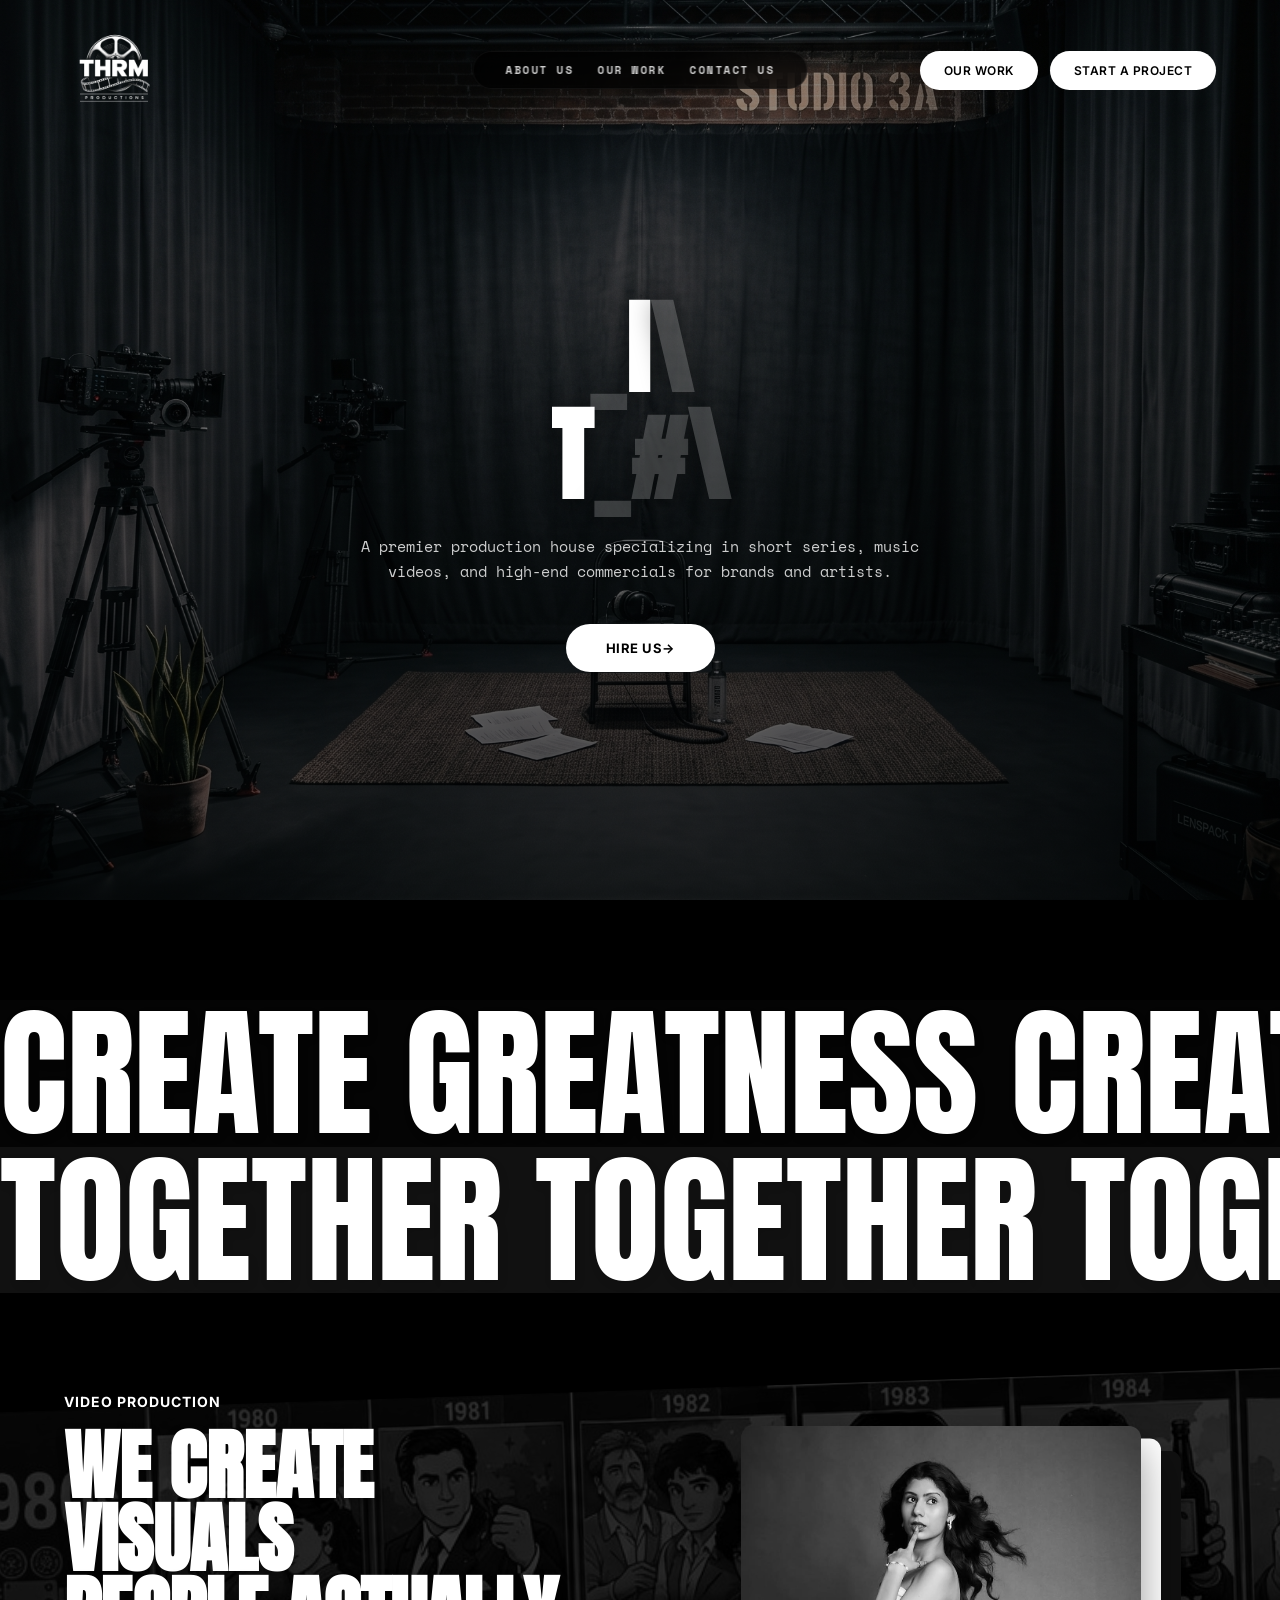
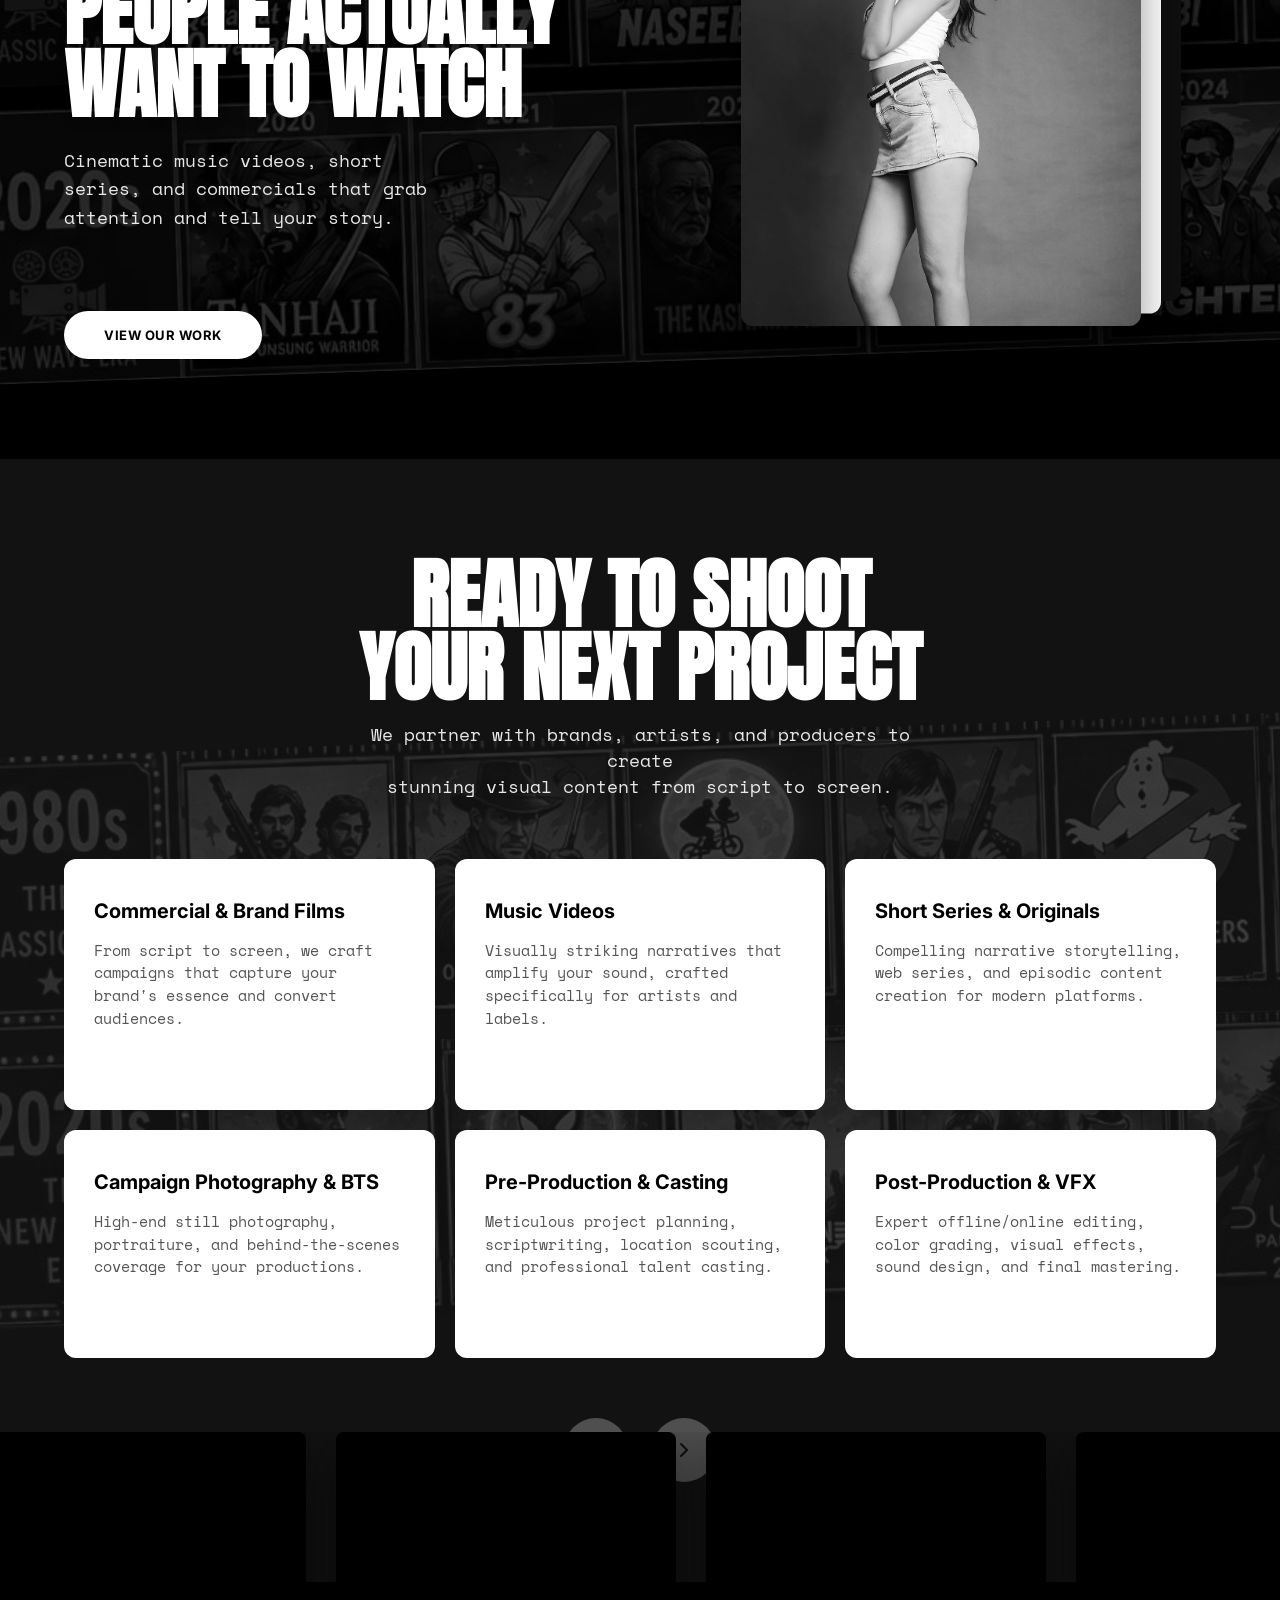
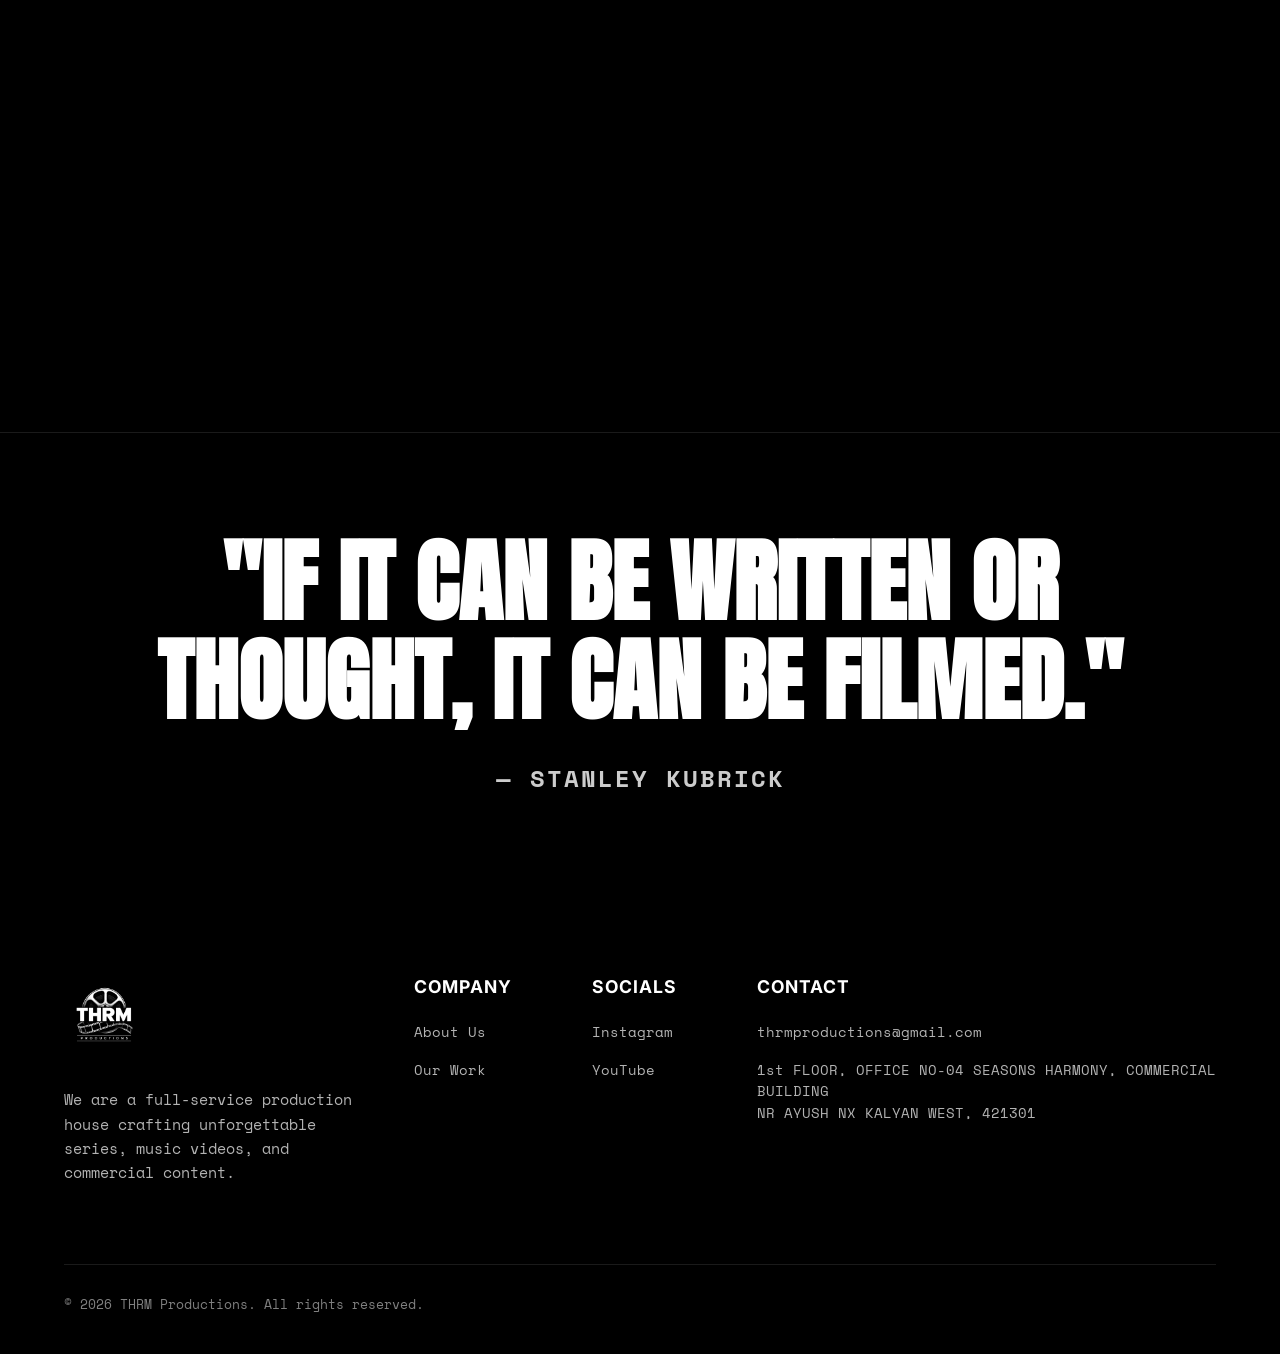
==== index.html @ 2febe026 "added video instead of image" ====
<!DOCTYPE html>
<html lang="en">

<head>
    <meta charset="UTF-8">
    <meta name="viewport" content="width=device-width, initial-scale=1.0">
    <meta name="description" content="THRM Productions is a premier video production house specializing in cinematic music videos, short series, and high-end commercials for brands and artists.">
    <meta name="keywords" content="video production, cinematic music videos, short series, commercials, THRM Productions, brand films, visual content">
    <meta name="author" content="THRM Productions">
    
    <!-- Open Graph / Facebook -->
    <meta property="og:type" content="website">
    <meta property="og:title" content="THRM Productions - Cinematic Video Production">
    <meta property="og:description" content="A premier production house specializing in short series, music videos, and high-end commercials for brands and artists.">
    <meta property="og:image" content="./assets/logo.mp4">

    <!-- Twitter -->
    <meta property="twitter:card" content="summary_large_image">
    <meta property="twitter:title" content="THRM Productions - Cinematic Video Production">
    <meta property="twitter:description" content="A premier production house specializing in short series, music videos, and high-end commercials for brands and artists.">
    <meta property="twitter:image" content="./assets/logo.mp4">

    <title>THRM Productions - Cinematic Video Production</title>
    <!-- Google Fonts -->
    <link rel="preconnect" href="https://fonts.googleapis.com">
    <link rel="preconnect" href="https://fonts.gstatic.com" crossorigin>
    <link
        href="https://fonts.googleapis.com/css2?family=Anton&family=Space+Mono:ital,wght@0,400;0,700;1,400;1,700&family=Inter:wght@400;500;600;700;800&display=swap"
        rel="stylesheet">
    <link rel="stylesheet" href="style.css?v=1.1">
</head>

<body>
    <!-- Splash Screen -->
    <div id="splash-screen" class="splash-screen">
        <video src="./assets/logo.mp4" class="splash-logo-video" autoplay muted loop playsinline></video>
    </div>

    <div class="hero">
        <header class="navbar">
            <div class="logo-area">
                <a href="#" class="logo"><img src="./assets/prod_logo.png" alt=""></a>
            </div>

            <nav class="nav-links">
                <a href="index.html#about-us">ABOUT US</a>
                <a href="index.html#our-work">OUR WORK</a>
                <a href="contact.html" class="contact-btn">CONTACT US</a>
            </nav>

            <div class="auth-buttons">
                <a href="#our-work" class="btn btn-white">OUR WORK</a>
                <a href="contact.html" class="btn btn-yellow">START A PROJECT</a>
            </div>
        </header>

        <main class="hero-content">
            <h1 class="main-heading"><span class="scramble-text" data-text="WE BRING STORIES"></span><br><span class="scramble-text" data-text="TO LIFE"></span></h1>
            <p class="sub-heading">A premier production house specializing in short series, music videos, and high-end
                commercials for brands and artists.</p>
            <div class="hero-actions">
                <a href="contact.html" class="btn btn-yellow btn-large">HIRE US <span class="arrow">→</span></a>
            </div>
        </main>
    </div>

     <!-- Transition Banner Section -->
    <section class="banner-transition fade-up">
        <div class="banner-top">
            <div class="marquee-track left">
                <h2 class="banner-text">CREATE GREATNESS CREATE GREATNESS CREATE GREATNESS CREATE GREATNESS</h2>
            </div>
        </div>
        <div class="banner-bottom">
            <div class="marquee-track right">
                <h2 class="banner-text">TOGETHER TOGETHER TOGETHER TOGETHER TOGETHER TOGETHER</h2>
            </div>
        </div>
    </section>
    
     <!-- Product Advertising Section (About Us) -->
    <section class="product-advertising" id="about-us">
        <!-- Image Marquee Background -->
        <div class="image-marquee-bg">
            <div class="image-marquee-track left">
                <img src="./assets/1980.jpg" alt="1980">
                <img src="./assets/1990.jpg" alt="1990">
                <img src="./assets/2000.jpg" alt="2000">
                <img src="./assets/2010.jpg" alt="2010">
                <img src="./assets/2020.jpg" alt="2020">
                <img src="./assets/1980.jpg" alt="1980">
                <img src="./assets/1990.jpg" alt="1990">
                <img src="./assets/2000.jpg" alt="2000">
                <img src="./assets/2010.jpg" alt="2010">
                <img src="./assets/2020.jpg" alt="2020">
            </div>
            <div class="image-marquee-track right">
                <img src="./assets/2020.jpg" alt="2020">
                <img src="./assets/2010.jpg" alt="2010">
                <img src="./assets/2000.jpg" alt="2000">
                <img src="./assets/1990.jpg" alt="1990">
                <img src="./assets/1980.jpg" alt="1980">
                <img src="./assets/2020.jpg" alt="2020">
                <img src="./assets/2010.jpg" alt="2010">
                <img src="./assets/2000.jpg" alt="2000">
                <img src="./assets/1990.jpg" alt="1990">
                <img src="./assets/1980.jpg" alt="1980">
            </div>
        </div>

        <div class="ad-content fade-up">
            <p class="section-label">Video Production</p>
            <h2>WE CREATE VISUALS<br>PEOPLE ACTUALLY<br>WANT TO WATCH</h2>
            <p class="ad-desc">Cinematic music videos, short series, and commercials that grab attention and tell your
                story.</p>
            <a href="#our-work" class="btn btn-yellow btn-large">VIEW OUR WORK</a>
        </div>
        <div class="ad-visuals fade-up stagger-2">
            <div class="visual-stack">
                <div class="stack-item item-3"></div>
                <div class="stack-item item-2"></div>
                <div class="stack-item item-1">
                    <img src="./assets/model.png" alt="Ad Campaign">
                </div>
            </div>
        </div>
    </section>

    <!-- Services Grid Section -->
    <section class="services-section">
        <!-- Image Marquee Background -->
        <div class="image-marquee-bg">
            <div class="image-marquee-track left">
                <img src="./assets/holly%201.jpg" alt="Holly 1">
                <img src="./assets/holly%202.jpg" alt="Holly 2">
                <img src="./assets/holy%203.jpg" alt="Holly 3">
                <img src="./assets/holly%204.jpg" alt="Holly 4">
                <img src="./assets/holly%205.jpg" alt="Holly 5">
                <img src="./assets/holly%201.jpg" alt="Holly 1">
                <img src="./assets/holly%202.jpg" alt="Holly 2">
                <img src="./assets/holy%203.jpg" alt="Holly 3">
                <img src="./assets/holly%204.jpg" alt="Holly 4">
                <img src="./assets/holly%205.jpg" alt="Holly 5">
            </div>
            <div class="image-marquee-track right">
                <img src="./assets/holly%205.jpg" alt="Holly 5">
                <img src="./assets/holly%204.jpg" alt="Holly 4">
                <img src="./assets/holy%203.jpg" alt="Holly 3">
                <img src="./assets/holly%202.jpg" alt="Holly 2">
                <img src="./assets/holly%201.jpg" alt="Holly 1">
                <img src="./assets/holly%205.jpg" alt="Holly 5">
                <img src="./assets/holly%204.jpg" alt="Holly 4">
                <img src="./assets/holy%203.jpg" alt="Holly 3">
                <img src="./assets/holly%202.jpg" alt="Holly 2">
                <img src="./assets/holly%201.jpg" alt="Holly 1">
            </div>
        </div>

        <div class="services-header fade-up">
            <h2>READY TO SHOOT<br>YOUR NEXT PROJECT</h2>
            <p>We partner with brands, artists, and producers to create<br>stunning visual content from script to
                screen.</p>
        </div>

        <div class="services-grid">
            <div class="service-card fade-up stagger-1">
                <h3>Commercial & Brand Films</h3>
                <p>From script to screen, we craft campaigns that capture your brand's essence and convert audiences.
                </p>

            </div>
            <div class="service-card fade-up stagger-2">
                <h3>Music Videos</h3>
                <p>Visually striking narratives that amplify your sound, crafted specifically for artists and labels.
                </p>

            </div>
            <div class="service-card fade-up stagger-3">
                <h3>Short Series & Originals</h3>
                <p>Compelling narrative storytelling, web series, and episodic content creation for modern platforms.
                </p>

            </div>
            <div class="service-card fade-up stagger-4">
                <h3>Campaign Photography & BTS</h3>
                <p>High-end still photography, portraiture, and behind-the-scenes coverage for your productions.</p>

            </div>
            <div class="service-card fade-up stagger-5">
                <h3>Pre-Production & Casting</h3>
                <p>Meticulous project planning, scriptwriting, location scouting, and professional talent casting.</p>

            </div>
            <div class="service-card fade-up stagger-6">
                <h3>Post-Production & VFX</h3>
                <p>Expert offline/online editing, color grading, visual effects, sound design, and final mastering.</p>

            </div>
        </div>

        <div class="slider-controls">
            <button class="nav-btn"><svg width="24" height="24" viewBox="0 0 24 24" fill="none" stroke="currentColor"
                    stroke-width="2" stroke-linecap="round" stroke-linejoin="round">
                    <path d="m15 18-6-6 6-6" />
                </svg></button>
            <button class="nav-btn"><svg width="24" height="24" viewBox="0 0 24 24" fill="none" stroke="currentColor"
                    stroke-width="2" stroke-linecap="round" stroke-linejoin="round">
                    <path d="m9 18 6-6-6-6" />
                </svg></button>
        </div>
    </section>

    <!-- Video Carousel Section -->
    <section class="video-carousel-section" id="our-work">
        <div class="video-carousel">
            <div class="video-item">
                <video src="./assets/vid%201.mov" autoplay loop muted playsinline></video>
            </div>
            <div class="video-item">
                <video src="./assets/vid%202.mov" autoplay loop muted playsinline></video>
            </div>
            <div class="video-item">
                <video src="./assets/vid%203.mp4" autoplay loop muted playsinline></video>
            </div>
            <div class="video-item">
                <video src="./assets/vid%204.mov" autoplay loop muted playsinline></video>
            </div>
        </div>
    </section>

    <!-- <section class="testimonials">
        <div class="testimonials-header fade-up">
            <h2>HIGH FIVES FROM<br>HAPPY CLIENTS</h2>
            <p>Grateful words from awesome partners.</p>
        </div>

        <div class="testimonials-carousel">
            <div class="t-card theme-card">
                <p class="quote">"Their vision and execution on our latest music video was flawless. A truly world-class
                    production team."</p>
                <div class="author">
                    <div class="author-avatar"></div>
                    <div class="author-info">
                        <h4>Sarah Jenkins</h4>
                        <p>Independent Artist</p>
                    </div>
                </div>
            </div>
            <div class="t-card placeholder">
                <p class="quote">"From pre-production to the final edit, they handled our short series with incredible
                    professionalism."</p>
                <div class="author">
                    <div class="author-avatar"></div>
                    <div class="author-info">
                        <h4>Marcus Vance</h4>
                        <p>Producer, Vance Films</p>
                    </div>
                </div>
            </div>
            <div class="t-card theme-card">
                <p class="quote">"The commercial they shot for our brand exceeded all expectations and drove massive
                    engagement."</p>
                <div class="author">
                    <div class="author-avatar"></div>
                    <div class="author-info">
                        <h4>Elena Rodriguez</h4>
                        <p>Marketing Director</p>
                    </div>
                </div>
            </div>
            <div class="t-card placeholder">
                <p class="quote">"Their post-production magic elevated our indie film to a cinematic masterpiece. We couldn't be happier."</p>
                <div class="author">
                    <div class="author-avatar"></div>
                    <div class="author-info">
                        <h4>David Chen</h4>
                        <p>Creative Director</p>
                    </div>
                </div>
            </div>
        </div>
    </section> -->


    <!-- Quote Section -->
    <section class="quote-section fade-up">
        <div class="quote-container">
            <h2 class="massive-quote">"If it can be written or thought, it can be filmed."</h2>
            <p class="quote-author">— Stanley Kubrick</p>
        </div>
    </section>

    <!-- Site Footer Section -->
    <footer class="site-footer">
        <div class="footer-content">
            <div class="footer-brand">
                <a href="#" class="logo"><img src="./assets/prod_logo.png" alt="THRM Productions"></a>
                <p>We are a full-service production house crafting unforgettable series, music videos, and commercial
                    content.</p>
            </div>

            <div class="footer-links">
                <div class="link-group">
                    <h4>Company</h4>
                    <a href="#about-us">About Us</a>
                    <a href="#our-work">Our Work</a>
                    <!-- <a href="#">Originals</a> -->
        
                </div>
                <div class="link-group">
                    <h4>Socials</h4>
                    <a href="https://www.instagram.com/thrmproductions?igsh=YTBsdHF4dGFodWR5" target="_blank">Instagram</a>
                    <a href="https://www.youtube.com/@THRMProductions" target="_blank">YouTube</a>  
                </div>
                <div class="link-group">
                    <h4>Contact</h4>
                    <a href="mailto:thrmproductions@gmail.com">thrmproductions@gmail.com</a>
                    <p>1st FLOOR, OFFICE NO-04 SEASONS HARMONY, COMMERCIAL BUILDING<br>NR AYUSH NX KALYAN WEST, 421301</p>
                </div>
            </div>
        </div>
        <div class="footer-bottom">
            <p>&copy; 2026 THRM Productions. All rights reserved.</p>
        </div>
    </footer>

    <script src="script.js?v=1.1"></script>
</body>
</html>
---- style.css ----
:root {
    --primary-yellow: #ffffff; /* White */
    --primary-yellow-hover: #cccccc; /* Light grey */
    --theme-color: #ffffff; /* White */
    --brand-purple: #050505; /* Almost black */
    --brand-maroon: #151515; /* Dark grey */
    --white: #ffffff;
    --dark-bg: #000000; /* True black */
    --nav-bg: rgba(0, 0, 0, 0.7);
    --font-heading: 'Anton', sans-serif;
    --font-body: 'Space Mono', monospace;
    --font-ui: 'Inter', sans-serif;
}

html {
    scroll-behavior: smooth;
}

/* Splash Screen */
.splash-screen {
    position: fixed;
    top: 0;
    left: 0;
    width: 100vw;
    height: 100vh;
    background-color: var(--dark-bg);
    display: flex;
    justify-content: center;
    align-items: center;
    z-index: 9999;
    transition: opacity 0.8s ease-out, visibility 0.8s ease-out;
}

.splash-screen.hidden {
    opacity: 0;
    visibility: hidden;
}

.splash-logo-video {
    width: 80%;
    max-width: 600px;
    height: auto;
    object-fit: contain;
}

/* Scroll Animations */
.fade-up {
    opacity: 0;
    transform: translateY(40px);
    transition: opacity 0.8s cubic-bezier(0.16, 1, 0.3, 1), transform 0.8s cubic-bezier(0.16, 1, 0.3, 1);
}

.fade-up.visible {
    opacity: 1;
    transform: translateY(0);
}

/* Stagger delays for grid items */
.stagger-1 { transition-delay: 0.1s; }
.stagger-2 { transition-delay: 0.2s; }
.stagger-3 { transition-delay: 0.3s; }
.stagger-4 { transition-delay: 0.4s; }
.stagger-5 { transition-delay: 0.5s; }
.stagger-6 { transition-delay: 0.6s; }

@keyframes splash-pulse {
    0%, 100% {
        opacity: 1;
        transform: scale(1);
    }
    50% {
        opacity: .7;
        transform: scale(1.05);
    }
}

* {
    margin: 0;
    padding: 0;
    box-sizing: border-box;
}

body {
    background-color: var(--dark-bg);
    color: var(--white);
    font-family: var(--font-body);
    overflow-x: hidden;
    background-image: 
        linear-gradient(rgba(255,255,255,0.04) 200px, transparent 200px), 
        linear-gradient(90deg, rgba(255,255,255,0.04) 200px, transparent 200px);
    background-size: 400px 400px;
    background-attachment: fixed;
    -webkit-font-smoothing: antialiased;
    -moz-osx-font-smoothing: grayscale;
}

.hero {
    position: relative;
    width: 100vw;
    height: 100vh;
    background-color: #000;
    overflow: hidden;
    display: flex;
    flex-direction: column;
}

.hero::before {
    content: '';
    position: absolute;
    top: -5%;
    left: -5%;
    width: 110%;
    height: 110%;
    background-image: linear-gradient(rgba(0, 0, 0, 0.4), rgba(0, 0, 0, 0.7)), url('assets/bg.jpg');
    background-size: cover;
    background-position: center;
    background-repeat: no-repeat;
    z-index: 1;
    transition: transform 0.1s ease-out;
    transform: translate(var(--x, 0), var(--y, 0));
}

.navbar, .hero-content {
    position: relative;
    z-index: 2;
}

/* Navbar Styles */
.navbar {
    display: flex;
    justify-content: space-between;
    align-items: center;
    padding: 20px 5%;
    width: 100%;
    box-sizing: border-box;
    z-index: 100;
    
    /* Navbar Entrance Animation: Expand from both sides */
    clip-path: inset(0 50% 0 50%);
    opacity: 0;
    transition: clip-path 1.2s cubic-bezier(0.16, 1, 0.3, 1) 0.5s, opacity 0.8s ease-out 0.5s;
}

body.loaded .navbar {
    clip-path: inset(0 0 0 0);
    opacity: 1;
}

.logo-area {
    display: flex;
    align-items: center;
    gap: 24px;
}

.logo {
    display: flex;
    align-items: center;
    font-size: 20px;
    font-weight: 800;
    color: var(--white);
    text-decoration: none;
    letter-spacing: 0.5px;
}

.logo img {
    height: 100px;
    width: auto;
    max-width: 200px;
    object-fit: contain;
}

.lang-selector {
    font-size: 12px;
    font-weight: 500;
    color: rgba(255, 255, 255, 0.7);
    cursor: pointer;
    display: flex;
    align-items: center;
    gap: 4px;
    transition: color 0.3s ease;
}

.lang-selector:hover {
    color: var(--white);
}

.nav-links {
    position: absolute;
    left: 50%;
    transform: translateX(-50%);
    display: flex;
    background-color: var(--nav-bg);
    padding: 10px 32px;
    border-radius: 50px;
    gap: 24px;
    backdrop-filter: blur(12px);
    -webkit-backdrop-filter: blur(12px);
    border: 1px solid rgba(255, 255, 255, 0.05);
}

.nav-links a {
    color: rgba(255, 255, 255, 0.8);
    text-decoration: none;
    font-size: 11px;
    font-family: var(--font-body);
    font-weight: 700;
    letter-spacing: 1.5px;
    transition: all 0.3s ease;
}

.nav-links a:hover {
    color: var(--white);
    text-shadow: 0 0 8px rgba(255, 255, 255, 0.3);
}

.auth-buttons {
    display: flex;
    gap: 12px;
}

.btn {
    text-decoration: none;
    padding: 12px 24px;
    border-radius: 50px;
    font-size: 12px;
    font-weight: 600;
    font-family: var(--font-ui);
    letter-spacing: 0.5px;
    transition: all 0.3s cubic-bezier(0.25, 0.8, 0.25, 1);
    cursor: pointer;
    display: inline-flex;
    align-items: center;
    justify-content: center;
}

.btn-white {
    background-color: var(--white);
    color: #000;
}

.btn-white:hover {
    background-color: #f0f0f0;
    transform: translateY(-2px);
    box-shadow: 0 4px 15px rgba(255, 255, 255, 0.2);
}

.btn-yellow {
    background-color: var(--primary-yellow);
    color: #000;
}

.btn-yellow:hover {
    background-color: var(--primary-yellow-hover);
    transform: translateY(-2px);
    box-shadow: 0 4px 20px rgba(253, 245, 18, 0.4);
}

.btn-large {
    padding: 16px 40px;
    font-size: 13px;
    font-weight: 700;
    margin-top: 40px;
}

/* Hero Content Styles */
.hero-content {
    flex: 1;
    display: flex;
    flex-direction: column;
    justify-content: center;
    align-items: center;
    text-align: center;
    padding: 0 20px;
    margin-bottom: 8vh;
}

.main-heading {
    font-family: var(--font-heading);
    font-size: clamp(3.5rem, 8vw, 7.5rem);
    line-height: 1.05;
    letter-spacing: 1px;
    margin-bottom: 24px;
    text-shadow: 0 4px 24px rgba(0, 0, 0, 0.4);
    animation: fadeInUp 1s cubic-bezier(0.2, 0.8, 0.2, 1);
}

.sub-heading {
    font-family: var(--font-body);
    font-size: clamp(0.9rem, 1.2vw, 1.1rem);
    line-height: 1.6;
    color: rgba(255, 255, 255, 0.8);
    max-width: 600px;
    margin: 0 auto;
    animation: fadeInUp 1s cubic-bezier(0.2, 0.8, 0.2, 1) 0.2s backwards;
}

.hero-content .btn {
    animation: fadeInUp 1s cubic-bezier(0.2, 0.8, 0.2, 1) 0.4s backwards;
}

/* Animations */
@keyframes fadeInUp {
    from {
        opacity: 0;
        transform: translateY(30px);
    }
    to {
        opacity: 1;
        transform: translateY(0);
    }
}

/* Responsive */
@media (max-width: 1024px) {
    .navbar {
        padding: 24px;
    }
    .nav-links {
        display: none;
    }
}

@media (max-width: 768px) {
    .auth-buttons .btn-white {
        display: none;
    }
}

/* Testimonials Section */
.testimonials {
    background-color: var(--white);
    color: #000;
    padding: 100px 0;
    /* The white background gives a great contrast to the dark hero section */
}

.testimonials-header {
    text-align: center;
    margin-bottom: 60px;
    padding: 0 20px;
}

.testimonials-header h2 {
    font-family: var(--font-heading);
    font-size: clamp(3rem, 6vw, 5rem);
    line-height: 1;
    letter-spacing: 1px;
    margin-bottom: 16px;
    text-transform: uppercase;
}

.testimonials-header p {
    font-family: var(--font-body);
    font-size: 1rem;
    color: #333;
    font-weight: 500;
}

.testimonials-carousel {
    display: flex;
    gap: 20px;
    padding: 0 40px; /* Initial padding */
    align-items: stretch;
    height: 400px;
    
    /* Enable horizontal scrolling */
    overflow-x: hidden; /* Hide overflow since JS handles it */
    
    /* Hide scrollbar for a cleaner look */
    -ms-overflow-style: none;
    scrollbar-width: none;
}
.testimonials-carousel::-webkit-scrollbar {
    display: none;
}

.testimonials-carousel > * {
    /* removed scroll-snap-align */
}

/* Base Card Styles */
.t-card {
    position: relative;
    padding: 30px; /* Reduced from 40px */
    border-radius: 20px;
    display: flex;
    flex-direction: column;
    justify-content: center;
    overflow: hidden;
    min-width: 280px; /* Reduced from 320px */
    max-width: 380px; /* Reduced from 480px */
    flex: 0 0 auto;
}

/* Grid Overlay on Cards */
.t-card .grid-overlay {
    position: absolute;
    top: 0;
    left: 0;
    width: 100%;
    height: 100%;
    background-image: linear-gradient(rgba(0,0,0,0.06) 1px, transparent 1px), linear-gradient(90deg, rgba(0,0,0,0.06) 1px, transparent 1px);
    background-size: 40px 40px;
    pointer-events: none;
    z-index: 1;
}

.t-card .quote {
    font-family: var(--font-ui);
    font-size: 1.3rem; /* Reduced from 1.8rem */
    font-weight: 500;
    line-height: 1.3;
    margin-bottom: 24px; /* Reduced from 30px */
    z-index: 2;
    color: #111;
    letter-spacing: -0.5px;
}

.t-card .author-info {
    z-index: 2;
    margin-top: auto; /* Push to bottom */
}

.t-card .author-info h4 {
    font-family: var(--font-body);
    font-size: 0.85rem;
    font-weight: 700;
    margin-bottom: 4px;
    text-transform: uppercase;
}

.t-card .author-info p {
    font-family: var(--font-body);
    font-size: 0.75rem;
    color: rgba(0, 0, 0, 0.5);
    text-transform: uppercase;
    letter-spacing: 0.5px;
}

/* Theme Card Variants */
.theme-card {
    background-color: var(--theme-color);
}

.placeholder {
    background-color: #f0f0f0;
    color: #888;
}

.placeholder .quote {
    color: #888;
}

/* Images in Carousel */
.t-image {
    flex: 0 0 320px;
    border-radius: 20px;
    overflow: hidden;
    position: relative;
}

.t-image img {
    width: 100%;
    height: 100%;
    object-fit: cover;
}

@media (max-width: 768px) {
    .testimonials-carousel {
        height: 350px;
        padding: 0 20px;
    }
    
    .t-card .quote {
        font-size: 1.4rem;
    }
    
    .t-image {
        flex: 0 0 260px;
    }
}

/* --- New Sections --- */

/* Transition Banner Section */
.banner-transition {
    position: relative;
    width: 100%;
    margin: 100px 0 0 0; /* Only top margin */
    display: flex;
    flex-direction: column;
    overflow: hidden;
}

.banner-top, .banner-bottom {
    width: 100%;
    overflow: hidden;
    display: flex;
    align-items: center;
    padding: 10px 0;
}

.marquee-track {
    display: flex;
    white-space: nowrap;
    width: max-content;
}

.marquee-track.left {
    animation: scroll-left 25s linear infinite;
}

.marquee-track.right {
    animation: scroll-right 25s linear infinite;
}

@keyframes scroll-left {
    0% { transform: translateX(0); }
    100% { transform: translateX(-50%); } /* Scrolls left */
}

@keyframes scroll-right {
    0% { transform: translateX(-50%); }
    100% { transform: translateX(0); } /* Scrolls right */
}

.banner-top {
    background-color: rgba(5, 5, 5, 0.85); /* Slightly transparent to show grid */
}

.banner-bottom {
    background-color: rgba(21, 21, 21, 0.85); /* Slightly transparent to show grid */
    position: relative;
}

.banner-text {
    font-family: var(--font-heading); /* Restoring Anton */
    font-weight: 400; /* Anton only comes in this weight */
    font-size: clamp(4rem, 11vw, 12rem); /* Maximized size that still fits 95vw */
    line-height: 0.9;
    color: var(--primary-yellow);
    text-transform: uppercase;
    white-space: nowrap;
    margin: 0;
    padding-right: 20px; /* Space between repeated text */
    text-shadow: 2px 4px 10px rgba(0,0,0,0.1);
}



/* Product Advertising Section */
.product-advertising {
    background-color: rgba(0, 0, 0, 0.6); /* Let global grid show through */
    color: var(--white);
    padding: 100px 5%;
    display: flex;
    align-items: center;
    justify-content: space-between;
    gap: 50px;
    position: relative;
    overflow: hidden;
}

/* Dark overlay over the marquee background for text legibility */
.product-advertising::after {
    content: '';
    position: absolute;
    top: 0;
    left: 0;
    width: 100%;
    height: 100%;
    background: rgba(0, 0, 0, 0.75);
    z-index: 1;
    pointer-events: none;
}



.ad-content {
    flex: 1;
    max-width: 600px;
    position: relative;
    z-index: 2;
}

.section-label {
    font-family: var(--font-ui);
    color: var(--primary-yellow);
    font-size: 14px;
    font-weight: 700;
    text-transform: uppercase;
    margin-bottom: 20px;
    letter-spacing: 1px;
}

.product-advertising h2 {
    font-family: var(--font-heading);
    font-size: clamp(3.5rem, 6vw, 6.5rem);
    line-height: 0.95;
    margin-bottom: 24px;
    text-transform: uppercase;
    text-shadow: 0 4px 10px rgba(0,0,0,0.3);
}

.ad-desc {
    font-family: var(--font-body);
    font-size: 1.1rem;
    color: rgba(255, 255, 255, 0.9);
    line-height: 1.6;
    margin-bottom: 40px;
    max-width: 400px;
}

.ad-visuals {
    flex: 1;
    display: flex;
    justify-content: center;
    align-items: center;
    position: relative;
    z-index: 2;
}

.visual-stack {
    position: relative;
    width: 400px;
    height: 500px;
}

.stack-item {
    position: absolute;
    width: 100%;
    height: 100%;
    border-radius: 12px;
    box-shadow: 0 20px 40px rgba(0,0,0,0.4);
    transition: transform 0.3s ease;
}

.item-3 {
    background-color: #111;
    transform: translate(60px, 0px) scale(0.9);
    z-index: 1;
}

.item-2 {
    background-color: var(--primary-yellow);
    transform: translate(30px, 0px) scale(0.95);
    z-index: 2;
}

.item-1 {
    background-color: transparent;
    z-index: 3;
    overflow: hidden;
}

.item-1 img {
    width: 100%;
    height: 100%;
    object-fit: cover;
    filter: grayscale(100%);
    transition: filter 0.4s ease;
}

.item-1 img:hover {
    filter: grayscale(0%);
    cursor: pointer;
}

/* Services Grid Section */
.services-section {
    background-color: rgba(21, 21, 21, 0.6); /* Translucent maroon to let global grid show */
    color: var(--white);
    padding: 100px 5%;
    display: flex;
    flex-direction: column;
    align-items: center;
    position: relative;
    z-index: 2;
    overflow: hidden;
}

/* Dark overlay over the marquee for text legibility */
.services-section::after {
    content: '';
    position: absolute;
    top: 0;
    left: 0;
    width: 100%;
    height: 100%;
    background: rgba(21, 21, 21, 0.75);
    z-index: 1;
    pointer-events: none;
}

.services-header {
    text-align: center;
    margin-bottom: 60px;
    position: relative;
    z-index: 2;
}

.services-header h2 {
    font-family: var(--font-heading);
    font-size: clamp(3.5rem, 6vw, 6.5rem);
    line-height: 0.95;
    margin-bottom: 16px;
    text-transform: uppercase;
}

.services-header p {
    font-family: var(--font-body);
    font-size: 1.1rem;
    color: rgba(255, 255, 255, 0.9);
    max-width: 600px;
    margin: 0 auto;
}

.services-grid {
    display: grid;
    grid-template-columns: repeat(auto-fit, minmax(320px, 1fr));
    gap: 20px;
    width: 100%;
    max-width: 1200px;
    margin-bottom: 60px;
    position: relative;
    z-index: 2;
}

.service-card {
    background-color: var(--white);
    color: #000;
    padding: 40px 30px;
    border-radius: 12px;
    display: flex;
    flex-direction: column;
    transition: transform 0.3s ease, box-shadow 0.3s ease;
}

.service-card:hover {
    transform: translateY(-5px);
    box-shadow: 0 10px 30px rgba(0,0,0,0.3);
}

.service-card h3 {
    font-family: var(--font-ui);
    font-size: 1.25rem;
    font-weight: 700;
    margin-bottom: 16px;
    display: flex;
    align-items: center;
    gap: 10px;
}

.service-card p {
    font-family: var(--font-body);
    font-size: 0.95rem;
    color: #555;
    line-height: 1.5;
    margin-bottom: 40px;
    flex: 1;
}

.service-card .learn-more {
    font-family: var(--font-ui);
    font-size: 0.85rem;
    font-weight: 700;
    color: #000;
    text-decoration: none;
    text-transform: uppercase;
    border-bottom: 2px solid #000;
    align-self: flex-start;
    padding-bottom: 2px;
    transition: all 0.3s ease;
}

.service-card .learn-more:hover {
    color: var(--primary-yellow-hover);
    border-bottom-color: var(--primary-yellow-hover);
}

.slider-controls {
    display: flex;
    gap: 24px;
}

.nav-btn {
    width: 64px;
    height: 64px;
    border-radius: 50%;
    background-color: var(--white);
    border: none;
    display: flex;
    justify-content: center;
    align-items: center;
    cursor: pointer;
    transition: all 0.3s cubic-bezier(0.25, 0.8, 0.25, 1);
    color: #000;
}

.nav-btn:hover {
    background-color: var(--primary-yellow);
    transform: scale(1.1);
}

@media (max-width: 1024px) {
    .product-advertising {
        flex-direction: column;
        text-align: center;
        gap: 60px;
    }
    .ad-content {
        align-items: center;
        display: flex;
        flex-direction: column;
    }
    .ad-visuals {
        width: 100%;
    }
    .ad-desc {
        text-align: center;
    }
    .visual-stack {
        width: 100%;
        max-width: 400px;
        height: 450px;
    }
}

@media (max-width: 768px) {
    .visual-stack {
        height: 350px;
    }
    .item-3 {
        transform: translate(20px, 0px) scale(0.9);
    }
    .item-2 {
        transform: translate(10px, 0px) scale(0.95);
    }
}

/* Video Carousel Section */
.video-carousel-section {
    position: relative;
    z-index: 10;
    margin-top: -150px; /* Pulls it up to overlap the previous maroon section */
}

.video-carousel {
    display: flex;
    gap: 30px;
    overflow-x: hidden;
    padding: 0 40px;
    white-space: nowrap;
}

.video-item {
    flex: 0 0 340px; /* Width for vertical format */
    height: 600px;   /* Height for vertical format */
    position: relative;
    border-radius: 8px;
    overflow: hidden;
    box-shadow: 0 20px 50px rgba(0,0,0,0.5);
    background-color: #000;
}

.video-item video {
    width: 100%;
    height: 100%;
    object-fit: cover;
    opacity: 0.9;
    filter: grayscale(100%);
    transition: filter 0.4s ease, transform 0.4s ease;
}

.video-item:hover video {
    filter: grayscale(0%);
    transform: scale(1.02);
}

@media (max-width: 768px) {
    .video-item {
        flex: 0 0 260px;
        height: 460px;
    }
    .video-carousel-section {
        margin-top: -80px;
    }
}

/* Image Marquee Background */
.image-marquee-bg {
    position: absolute;
    top: 0;
    left: 0;
    width: 100%;
    height: 100%;
    display: flex;
    flex-direction: column;
    justify-content: center;
    gap: 20px;
    z-index: 0;
    transform: rotate(-2deg) scale(1.1); /* Slight angle for artistic background effect */
}

.image-marquee-track {
    display: flex;
    white-space: nowrap;
    width: max-content;
    gap: 20px;
}

.image-marquee-track img {
    height: 250px;
    width: auto;
    object-fit: cover;
    border-radius: 8px;
    filter: grayscale(100%);
    opacity: 0.8;
}

.image-marquee-track.left {
    animation: scroll-left-image 40s linear infinite;
}

.image-marquee-track.right {
    animation: scroll-right-image 40s linear infinite;
}

@keyframes scroll-left-image {
    0% { transform: translateX(0); }
    100% { transform: translateX(calc(-50% - 15px)); }
}

@keyframes scroll-right-image {
    0% { transform: translateX(calc(-50% - 15px)); }
    100% { transform: translateX(0); }
}

/* Quote Section */
.quote-section {
    padding: 100px 5%;
    text-align: center;
    background-color: var(--dark-bg);
    display: flex;
    justify-content: center;
    align-items: center;
    position: relative;
    border-top: 1px solid rgba(255, 255, 255, 0.1);
}

.quote-container {
    max-width: 1200px;
}

.massive-quote {
    font-family: var(--font-heading);
    font-size: clamp(3rem, 7vw, 7rem);
    line-height: 1.1;
    color: var(--white);
    margin-bottom: 30px;
    text-transform: uppercase;
}

.quote-author {
    font-size: 1.5rem;
    font-weight: 600;
    color: var(--primary-yellow-hover); /* Light grey in current theme */
    letter-spacing: 2px;
    text-transform: uppercase;
}

/* Site Footer Section */
.site-footer {
    background-color: var(--dark-bg);
    color: var(--white);
    padding: 80px 5% 40px; /* Reduced top padding */
    display: flex;
    flex-direction: column;
    align-items: center;
    position: relative;
    z-index: 1;
}

.footer-content {
    width: 100%;
    max-width: 1200px;
    display: flex;
    justify-content: space-between;
    gap: 50px;
    margin-bottom: 80px;
}

.footer-brand {
    max-width: 300px;
}

.footer-brand .logo {
    display: inline-block;
    margin-bottom: 24px;
}

.footer-brand .logo img {
    height: 80px;
    width: auto;
}

.footer-brand p {
    font-family: var(--font-body);
    font-size: 0.95rem;
    color: rgba(255, 255, 255, 0.7);
    line-height: 1.6;
}

.footer-links {
    display: flex;
    gap: 80px;
}

.link-group {
    display: flex;
    flex-direction: column;
    gap: 16px;
}

.link-group h4 {
    font-family: var(--font-ui);
    font-size: 1.1rem;
    font-weight: 700;
    color: var(--primary-yellow);
    margin-bottom: 8px;
    text-transform: uppercase;
    letter-spacing: 1px;
}

.link-group a, .link-group p {
    font-family: var(--font-body);
    font-size: 0.9rem;
    color: rgba(255, 255, 255, 0.7);
    text-decoration: none;
    transition: color 0.3s ease;
    line-height: 1.5;
}

.link-group a:hover {
    color: var(--primary-yellow);
}

.footer-bottom {
    width: 100%;
    max-width: 1200px;
    display: flex;
    justify-content: space-between;
    align-items: center;
    padding-top: 30px;
    border-top: 1px solid rgba(255, 255, 255, 0.1);
}

.footer-bottom p {
    font-family: var(--font-body);
    font-size: 0.8rem;
    color: rgba(255, 255, 255, 0.5);
}

.legal-links {
    display: flex;
    gap: 24px;
}

.legal-links a {
    font-family: var(--font-body);
    font-size: 0.8rem;
    color: rgba(255, 255, 255, 0.5);
    text-decoration: none;
    transition: color 0.3s ease;
}

.legal-links a:hover {
    color: var(--primary-yellow);
}

@media (max-width: 768px) {
    .footer-content {
        flex-direction: column;
        gap: 60px;
    }
    .footer-links {
        flex-wrap: wrap;
        gap: 40px;
    }
    .footer-bottom {
        flex-direction: column;
        gap: 16px;
        text-align: center;
    }
    .site-footer {
        padding-top: 150px;
    }
}

/* Retro Film Aesthetic Grayscale */
img, video {
    filter: grayscale(100%) contrast(1.1);
    transition: filter 0.3s ease;
}

img:hover, video:hover {
    filter: grayscale(0%) contrast(1);
}
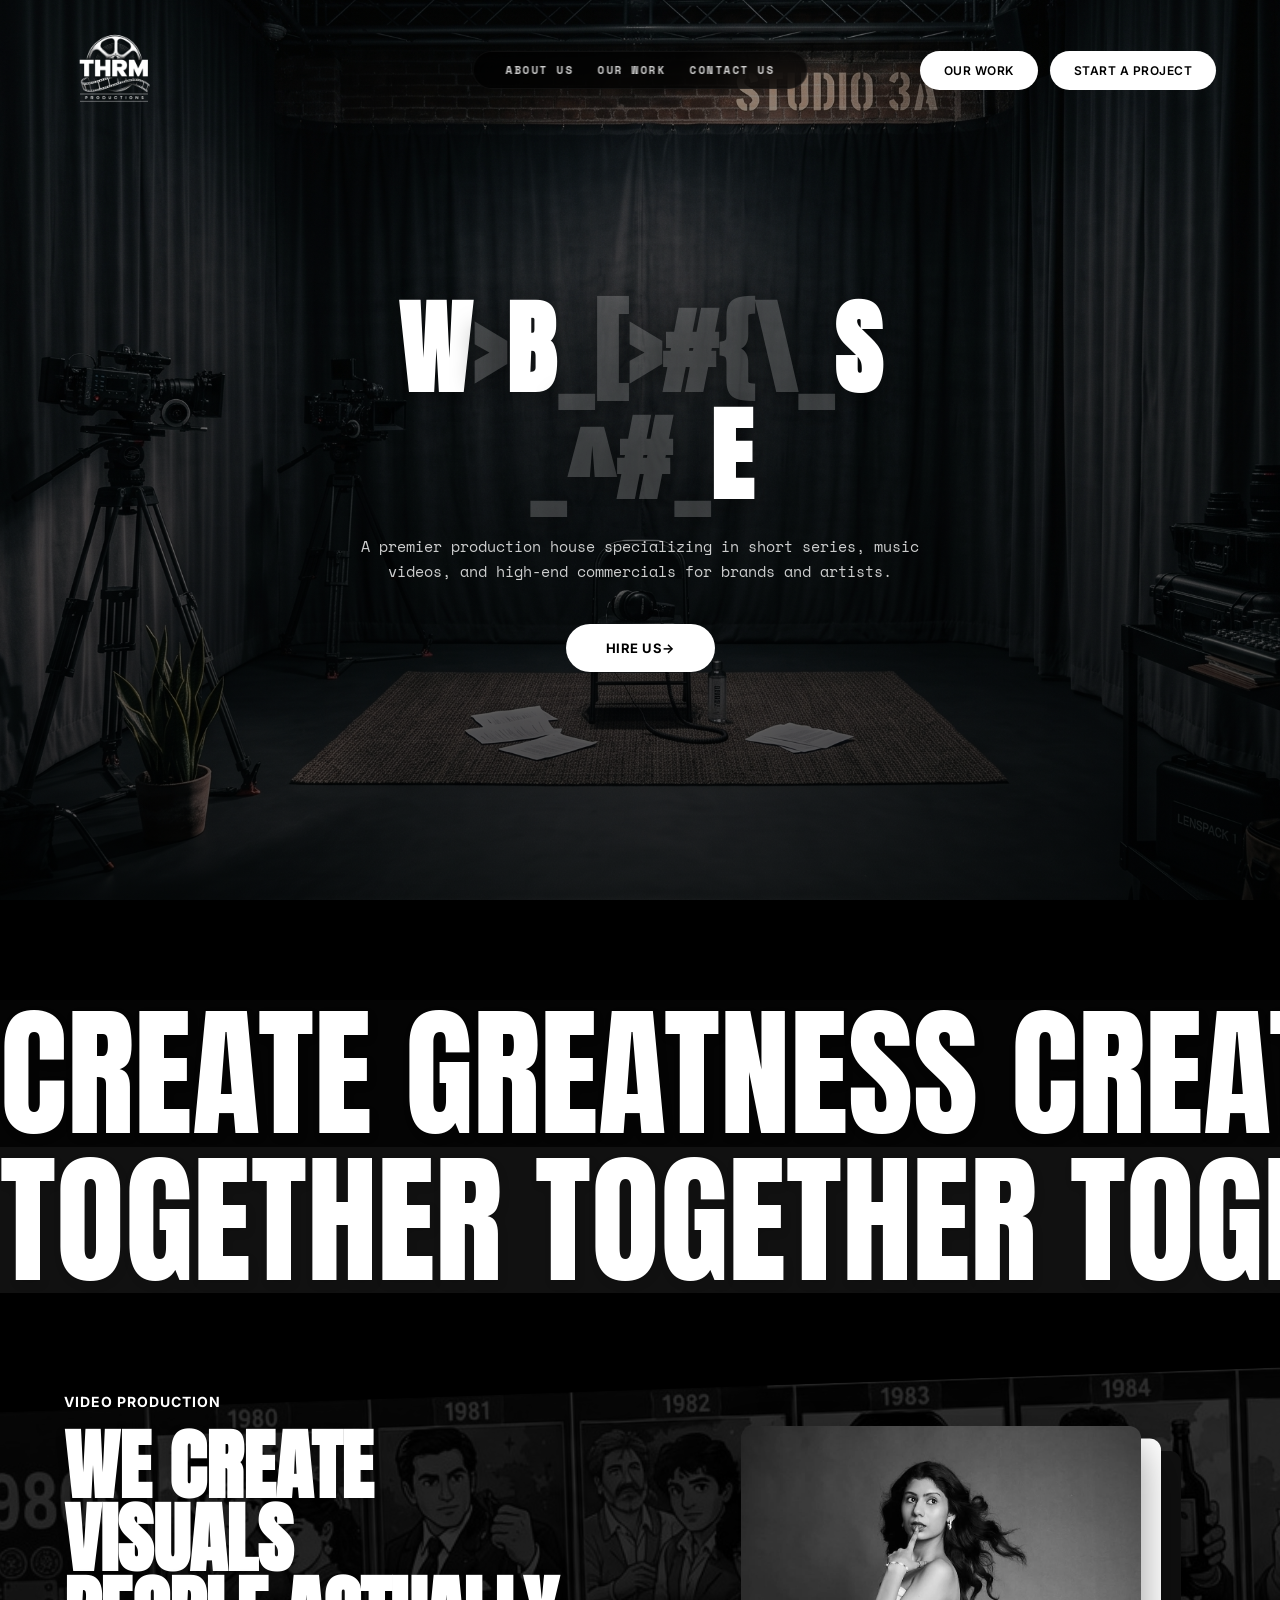
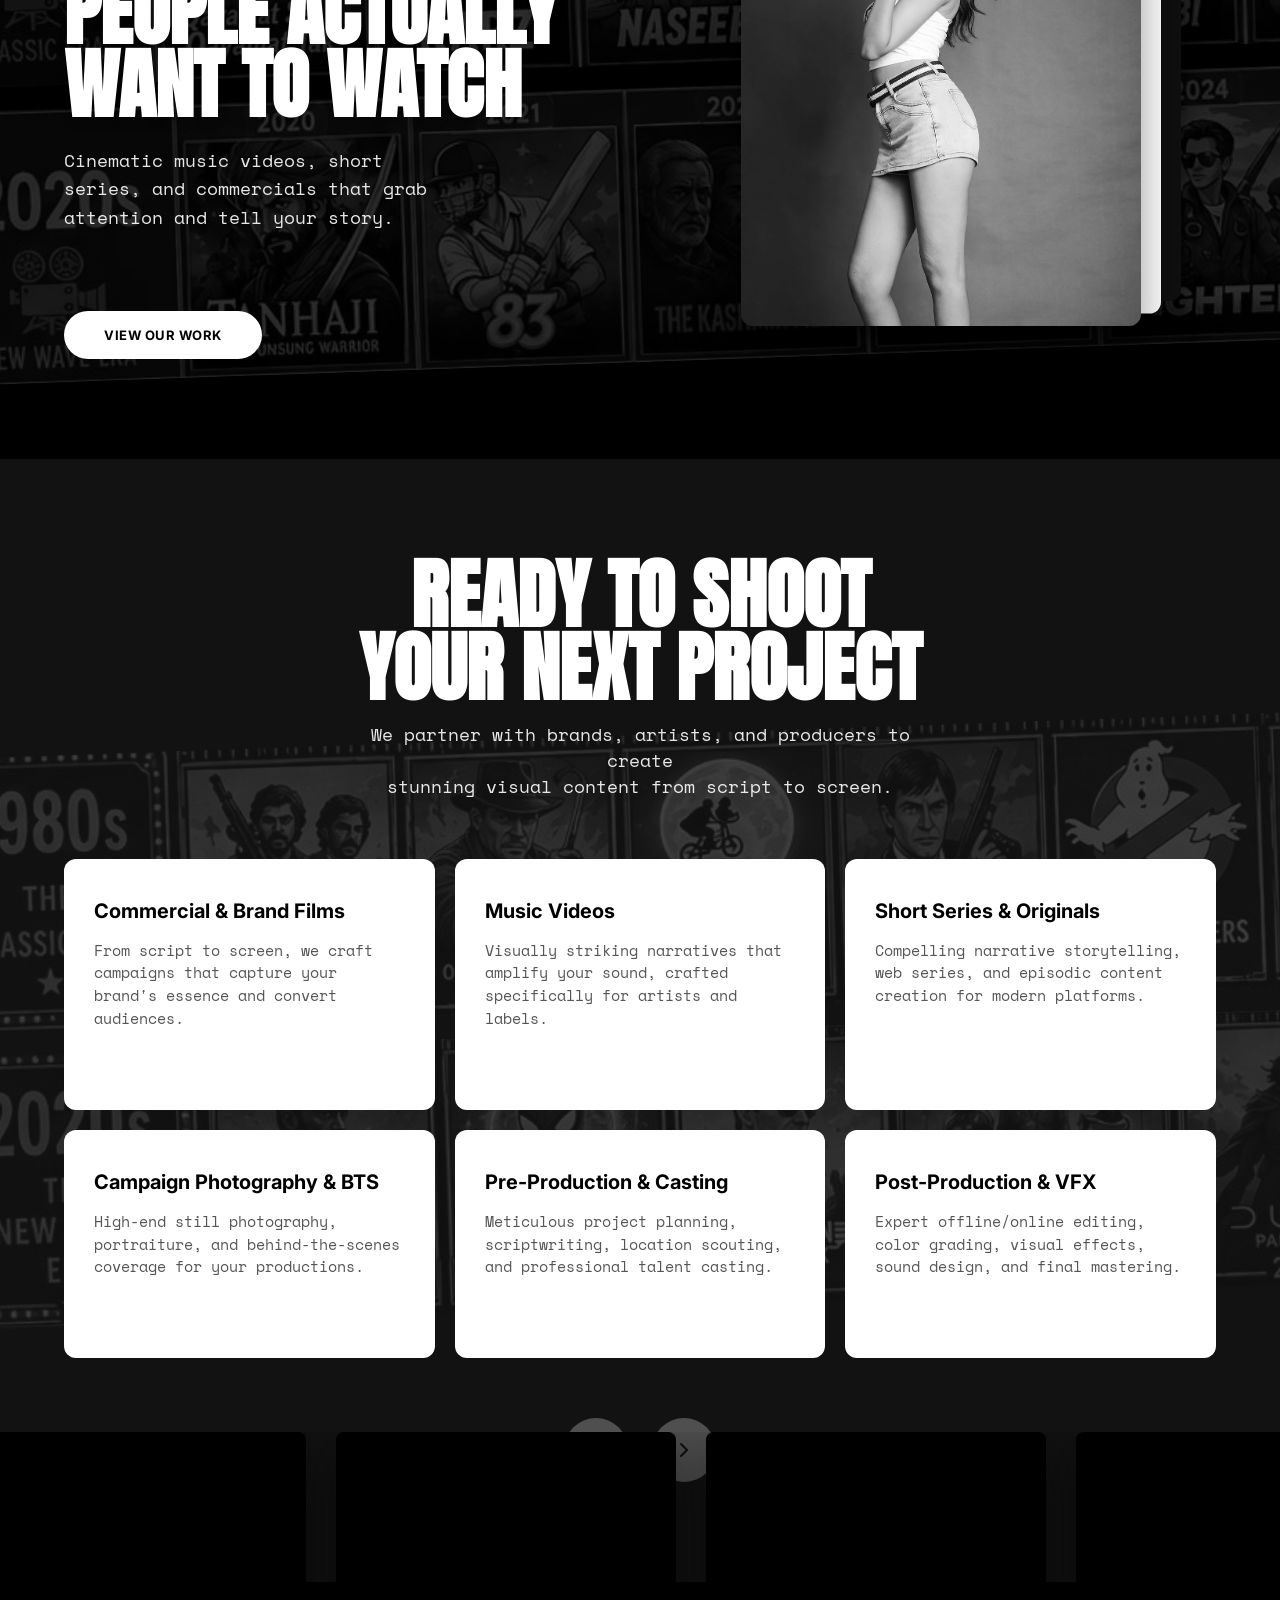
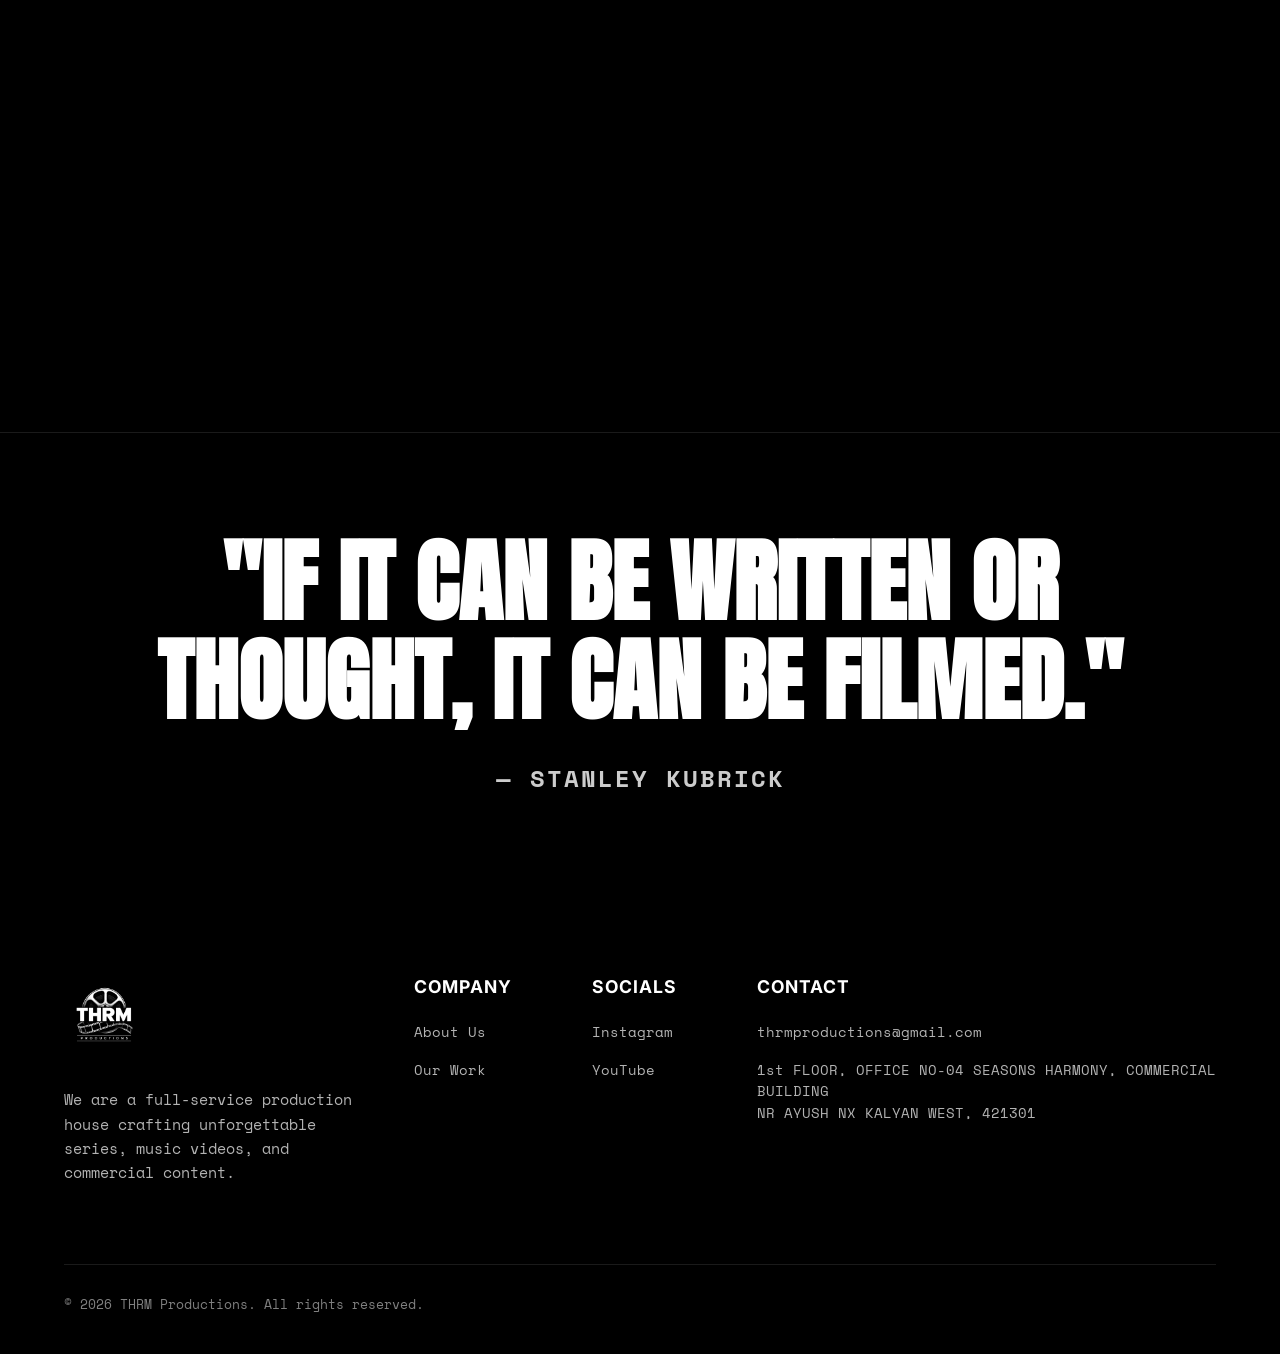
==== commit 05d9667f: "fix: video preview" ====
--- a/index.html
+++ b/index.html
@@ -8,17 +8,23 @@
     <meta name="keywords" content="video production, cinematic music videos, short series, commercials, THRM Productions, brand films, visual content">
     <meta name="author" content="THRM Productions">
     
-    <!-- Open Graph / Facebook -->
+    <!-- Open Graph / Facebook / WhatsApp -->
     <meta property="og:type" content="website">
     <meta property="og:title" content="THRM Productions - Cinematic Video Production">
     <meta property="og:description" content="A premier production house specializing in short series, music videos, and high-end commercials for brands and artists.">
-    <meta property="og:image" content="./assets/logo.mp4">
+    <!-- Must be an absolute URL to an image for WhatsApp thumbnail -->
+    <meta property="og:image" content="https://thrmproductions.in/assets/logoo.jpeg">
+    <!-- Video tags for platforms that support inline playback -->
+    <meta property="og:video" content="https://thrmproductions.in/assets/logo.mp4">
+    <meta property="og:video:type" content="video/mp4">
+    <meta property="og:video:width" content="1280">
+    <meta property="og:video:height" content="720">
 
     <!-- Twitter -->
     <meta property="twitter:card" content="summary_large_image">
     <meta property="twitter:title" content="THRM Productions - Cinematic Video Production">
     <meta property="twitter:description" content="A premier production house specializing in short series, music videos, and high-end commercials for brands and artists.">
-    <meta property="twitter:image" content="./assets/logo.mp4">
+    <meta property="twitter:image" content="https://thrmproductions.in/assets/logoo.jpeg">
 
     <title>THRM Productions - Cinematic Video Production</title>
     <!-- Google Fonts -->
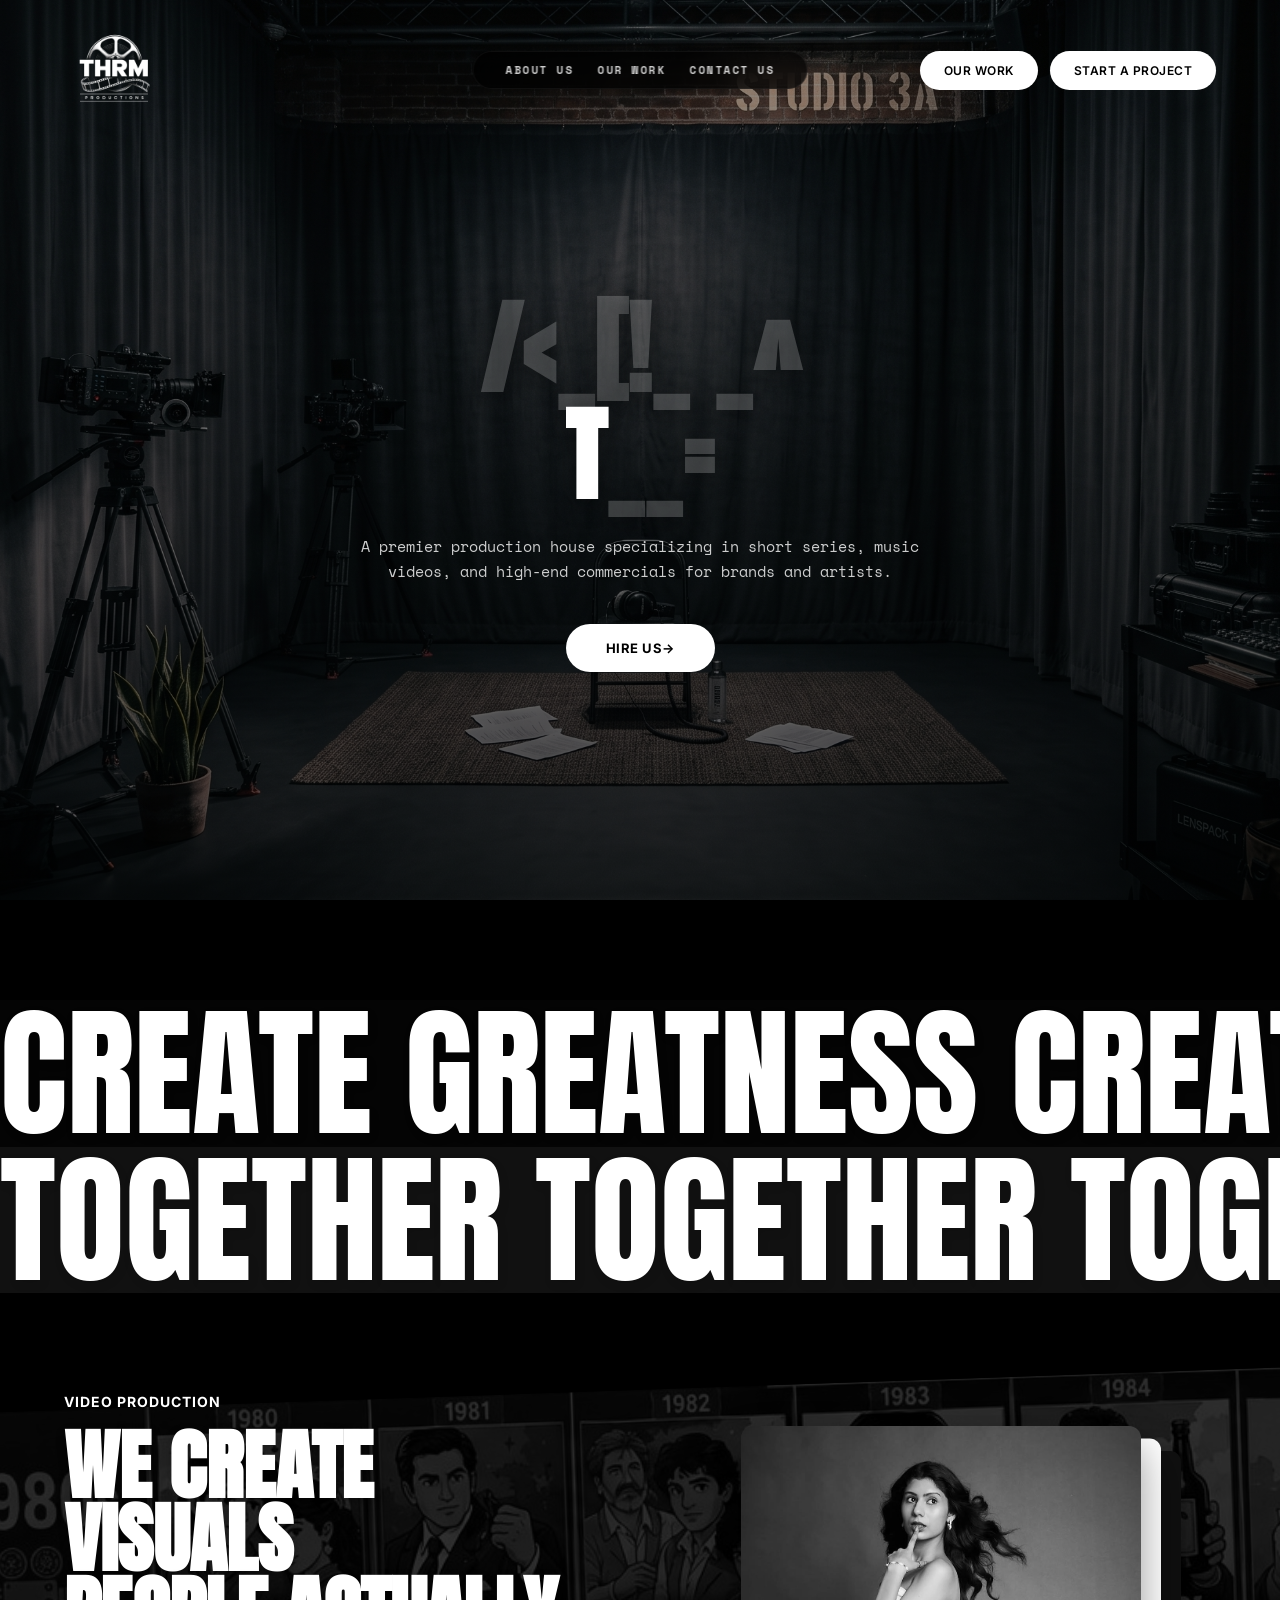
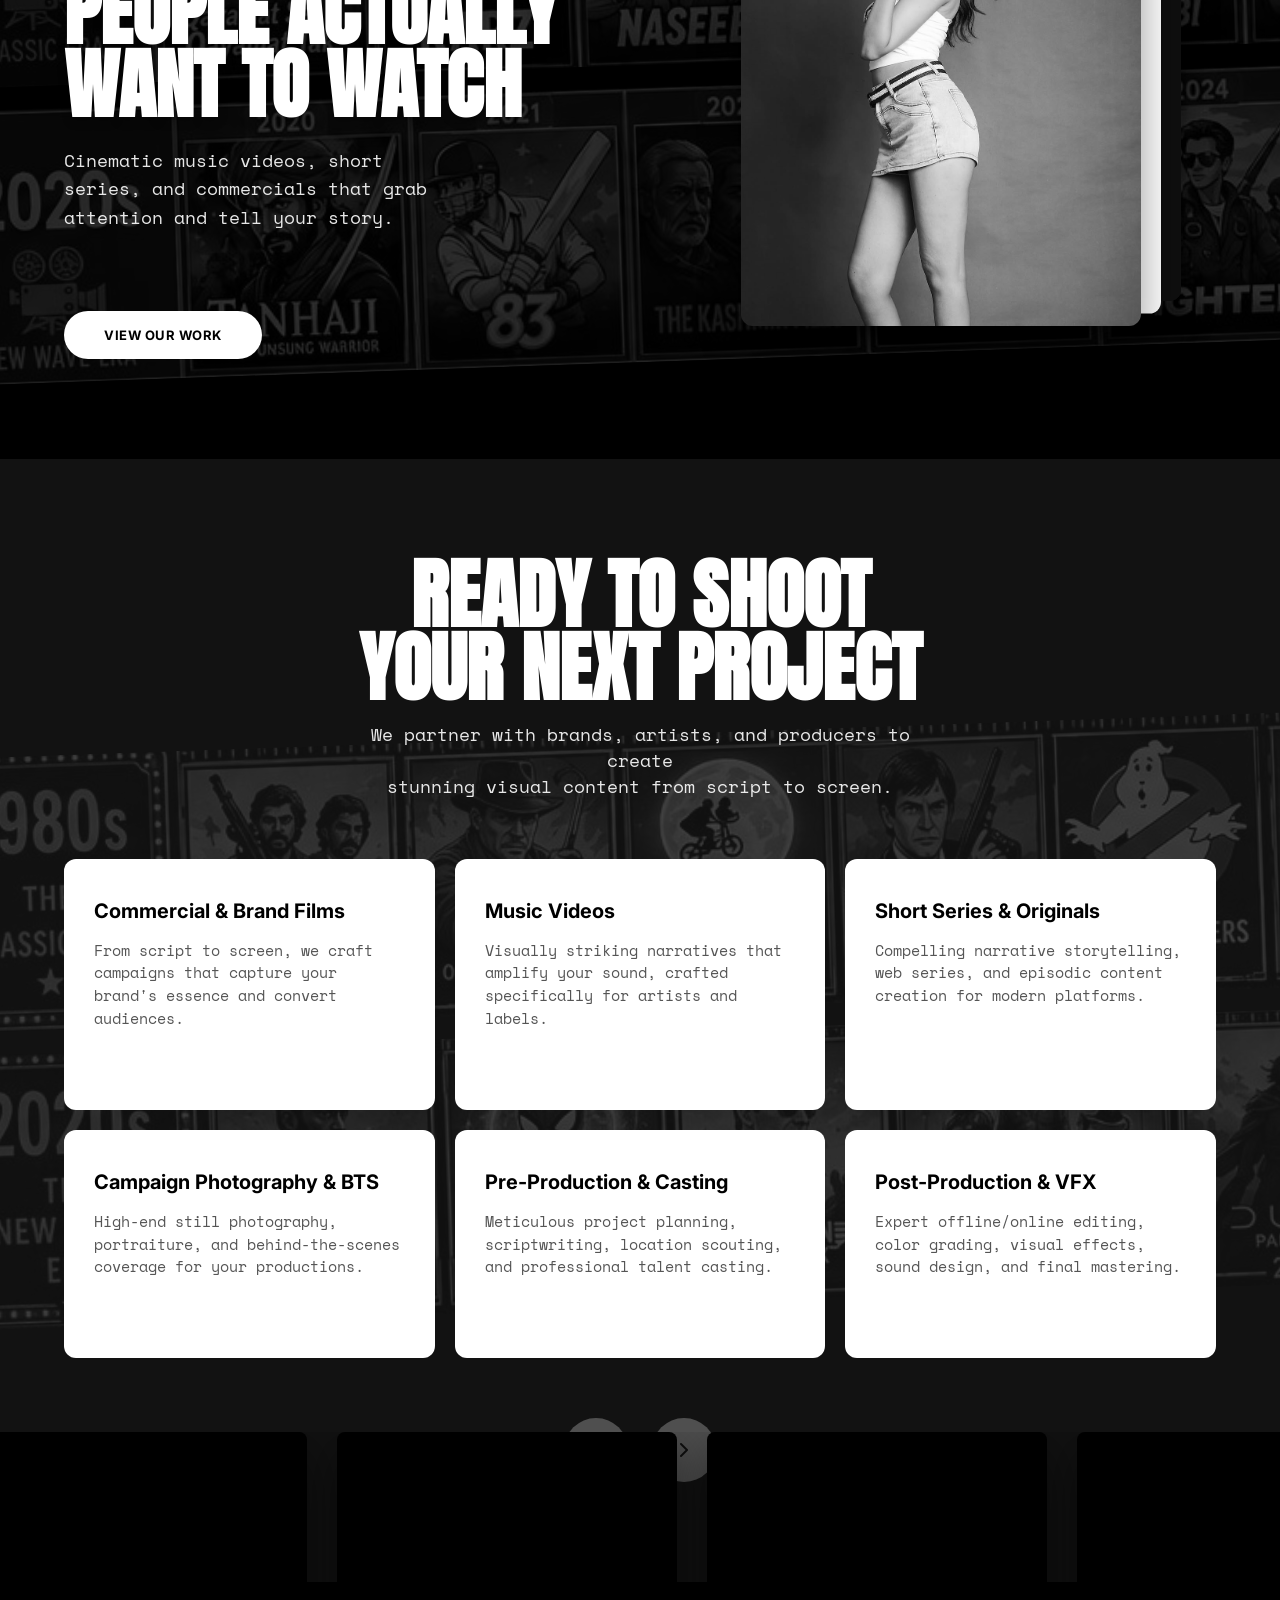
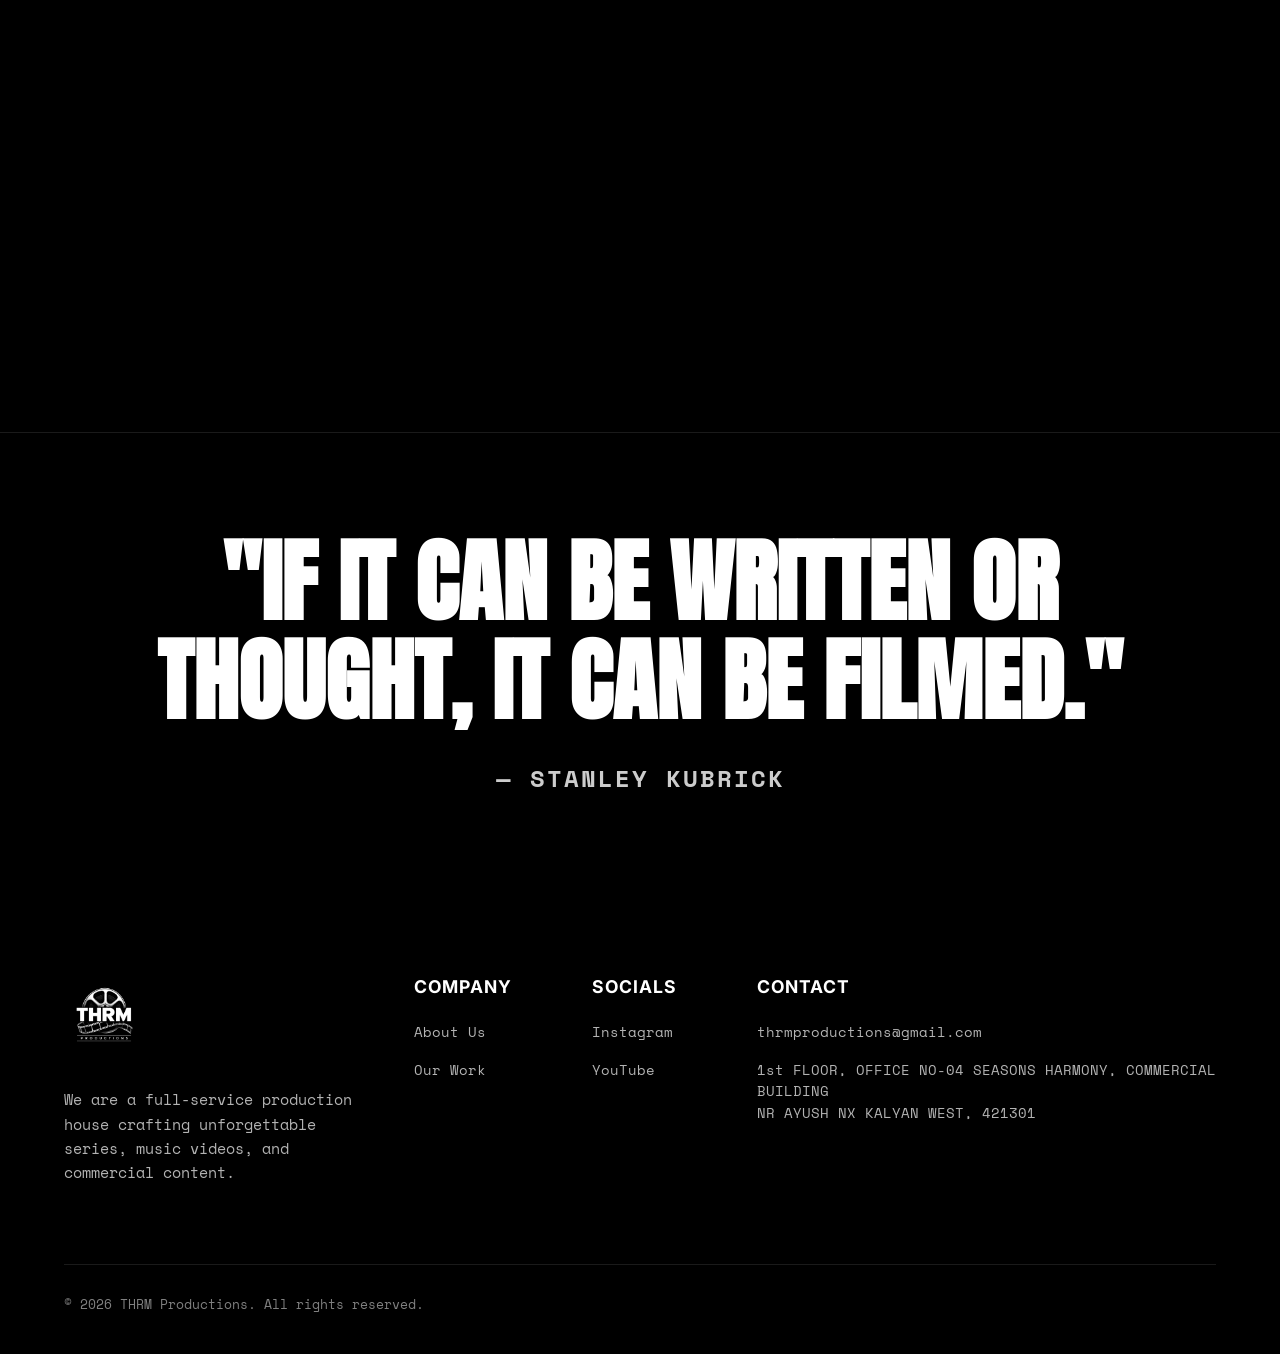
==== commit 03b71f9c: "added google tags" ====
--- a/index.html
+++ b/index.html
@@ -34,9 +34,21 @@
         href="https://fonts.googleapis.com/css2?family=Anton&family=Space+Mono:ital,wght@0,400;0,700;1,400;1,700&family=Inter:wght@400;500;600;700;800&display=swap"
         rel="stylesheet">
     <link rel="stylesheet" href="style.css?v=1.1">
+
+     <!-- Google Tag Manager -->
+    <script>(function(w,d,s,l,i){w[l]=w[l]||[];w[l].push({'gtm.start':
+    new Date().getTime(),event:'gtm.js'});var f=d.getElementsByTagName(s)[0],
+    j=d.createElement(s),dl=l!='dataLayer'?'&l='+l:'';j.async=true;j.src=
+    'https://www.googletagmanager.com/gtm.js?id='+i+dl;f.parentNode.insertBefore(j,f);
+    })(window,document,'script','dataLayer','GTM-59HPHCHS');</script>
+    <!-- End Google Tag Manager -->
 </head>
 
 <body>
+    <!-- Google Tag Manager (noscript) -->
+    <noscript><iframe src="https://www.googletagmanager.com/ns.html?id=GTM-59HPHCHS"
+    height="0" width="0" style="display:none;visibility:hidden"></iframe></noscript>
+    <!-- End Google Tag Manager (noscript) -->
     <!-- Splash Screen -->
     <div id="splash-screen" class="splash-screen">
         <video src="./assets/logo.mp4" class="splash-logo-video" autoplay muted loop playsinline></video>
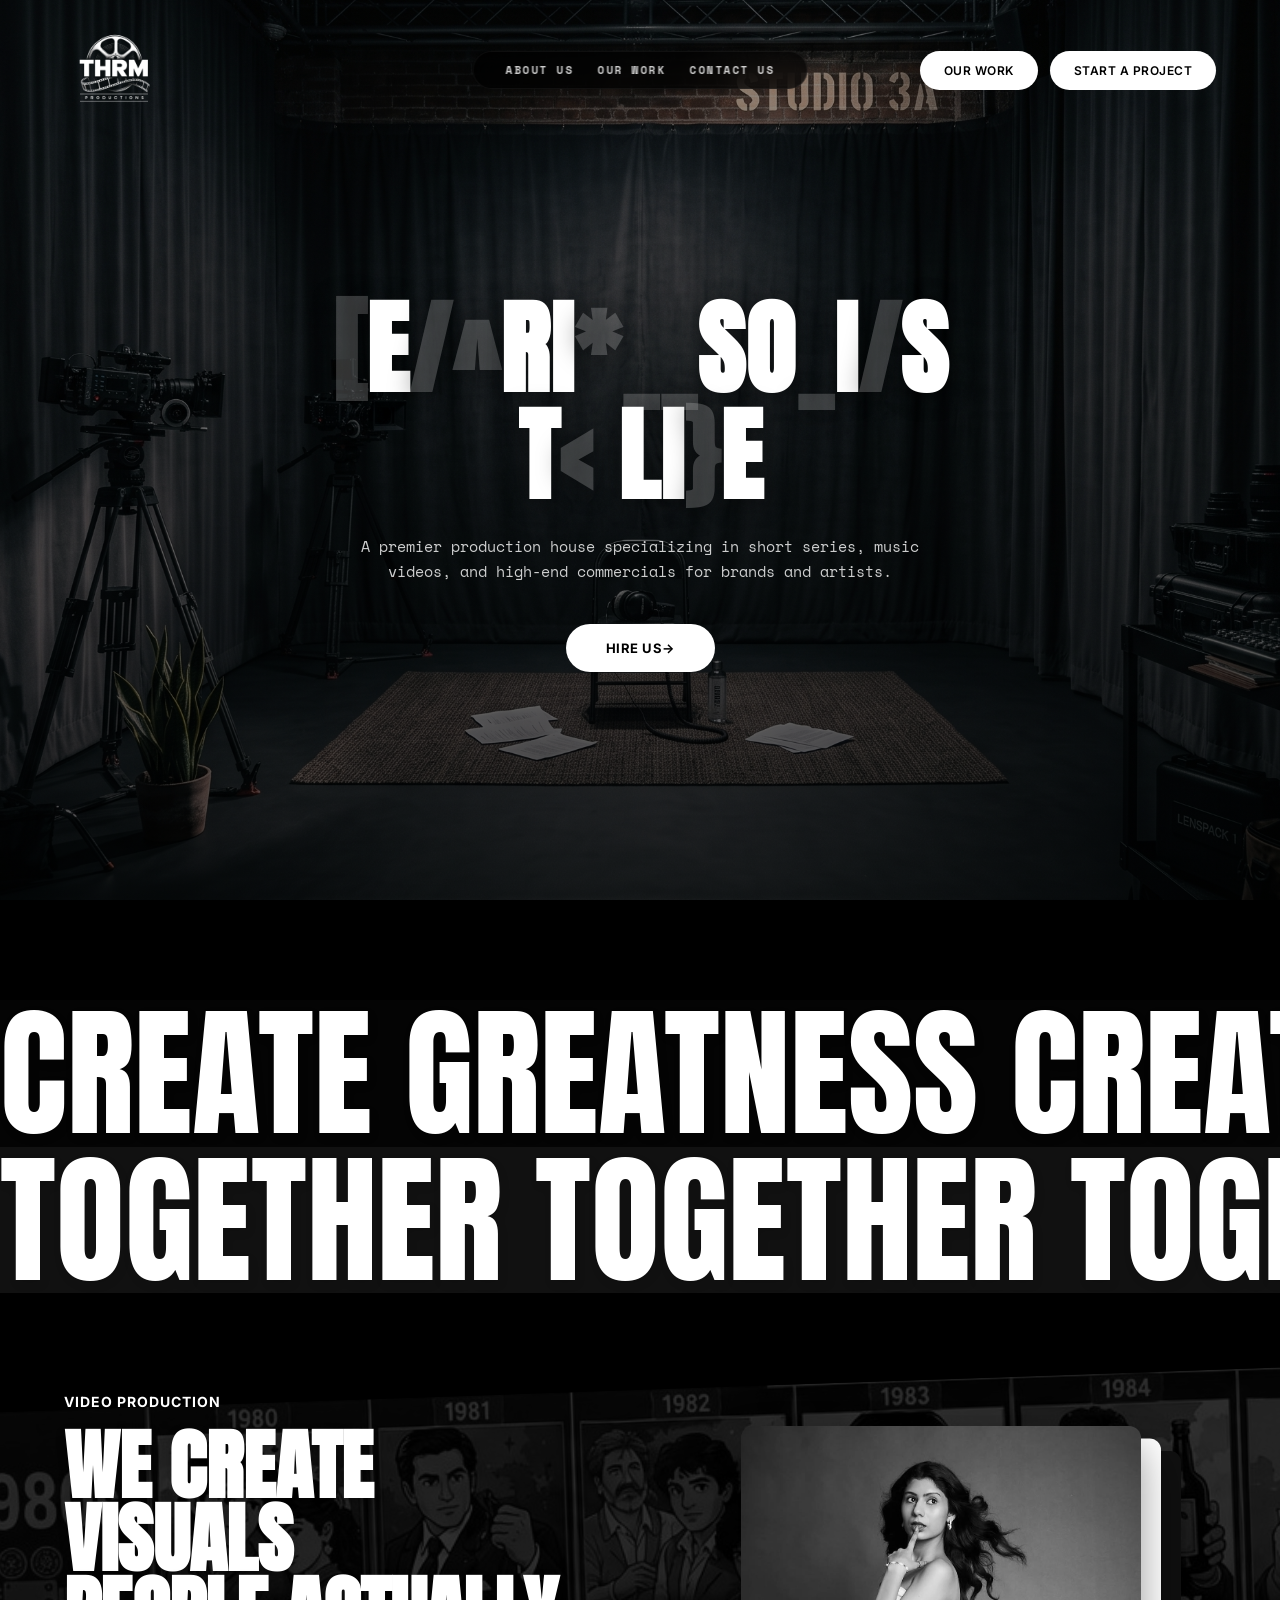
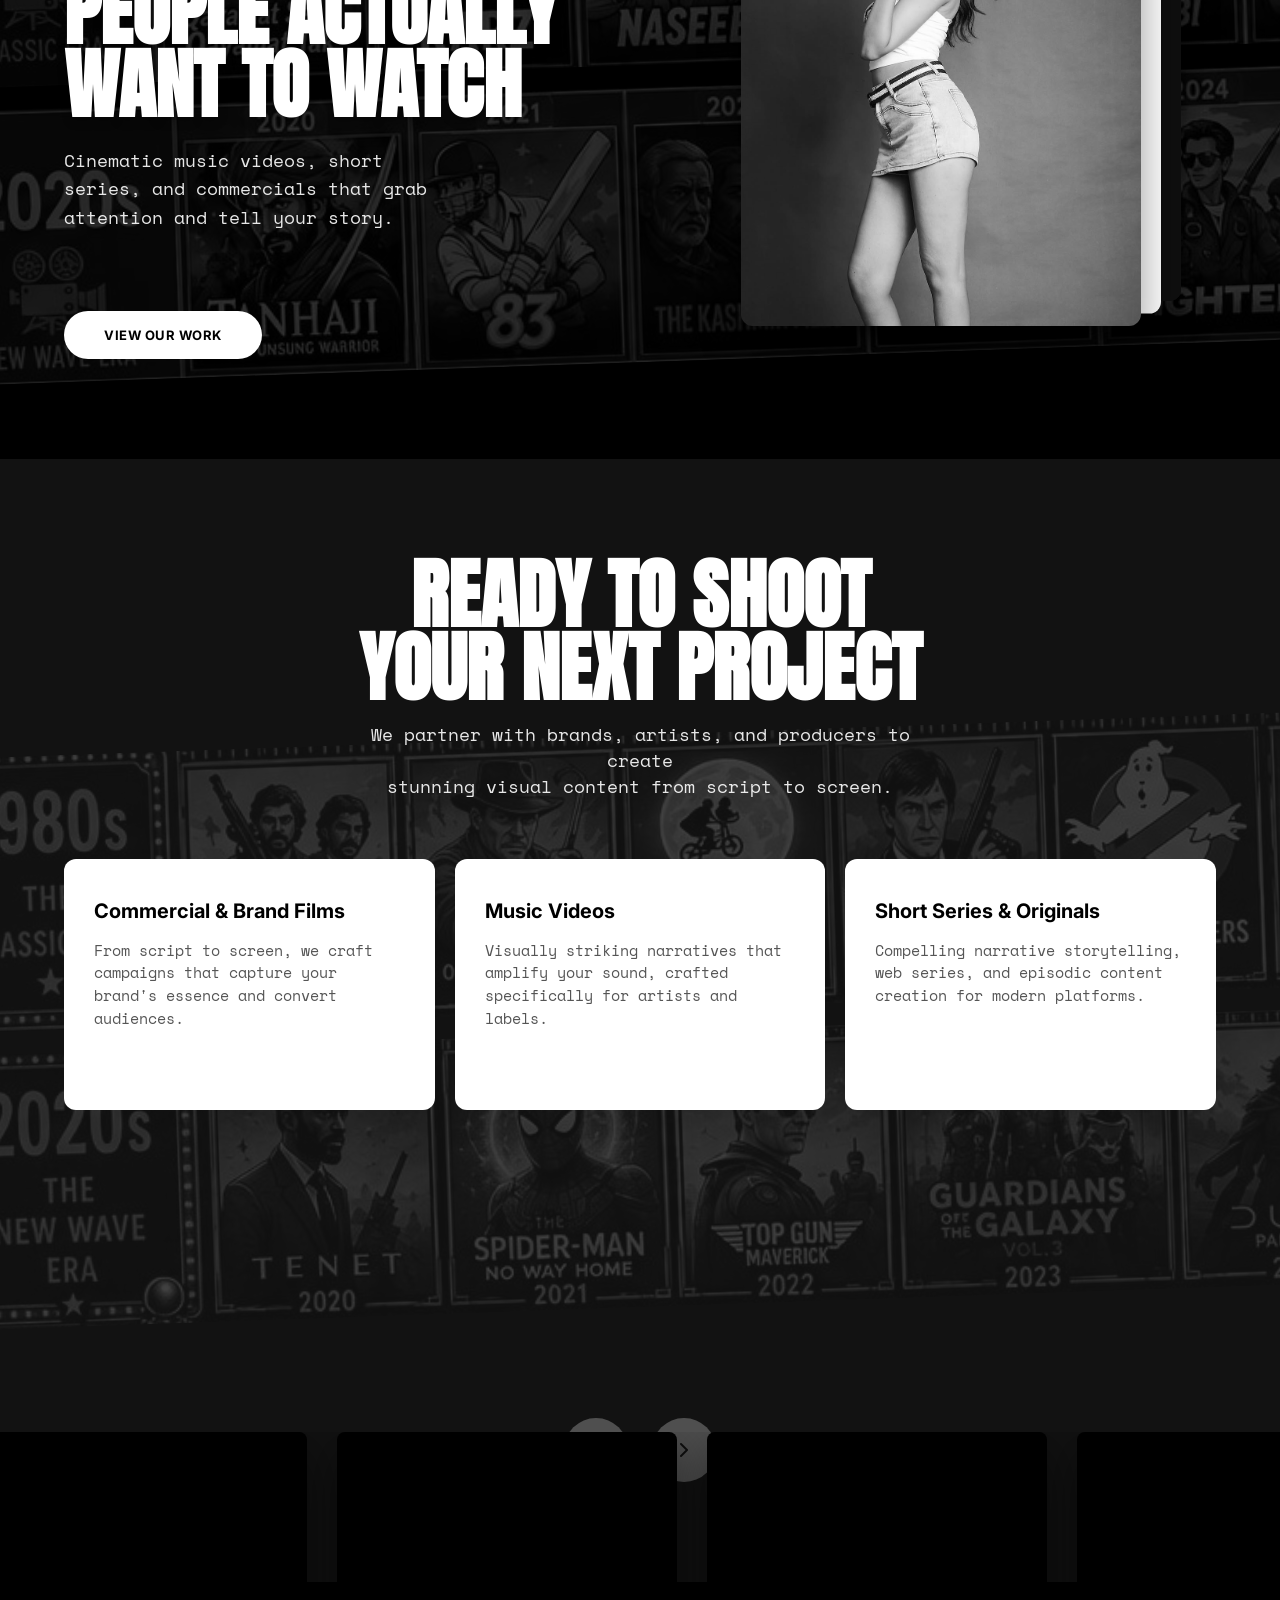
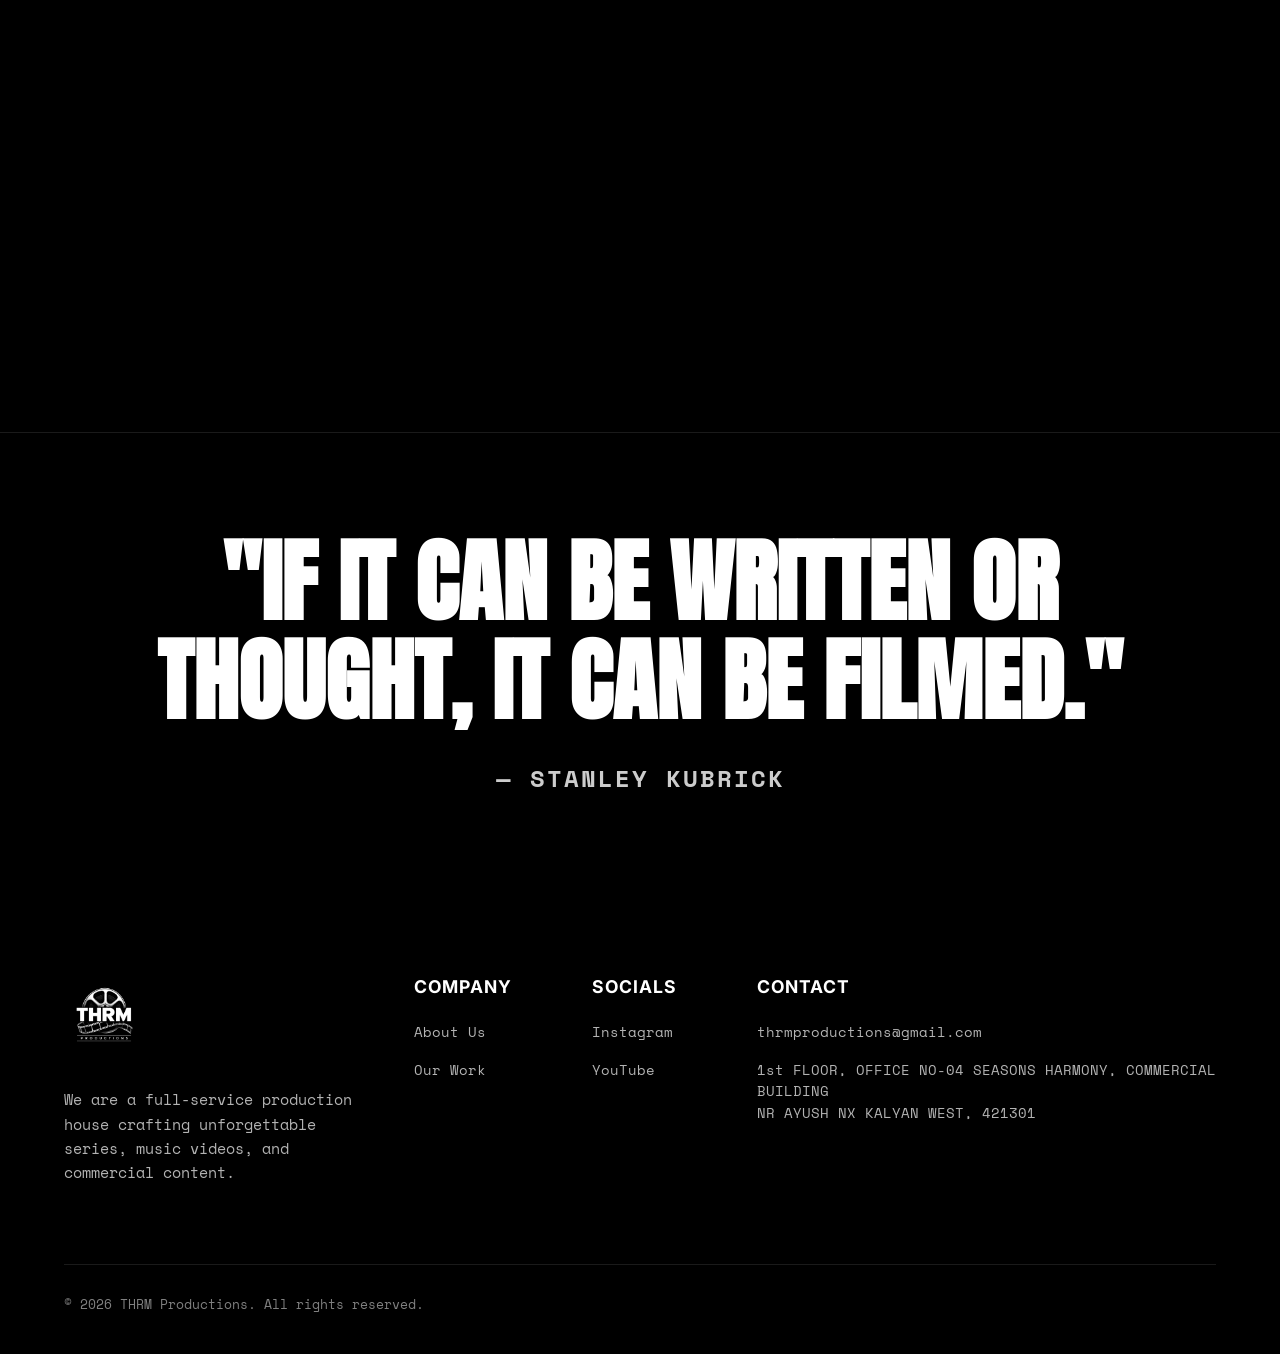
==== commit 6a16efd8: "used real production videos" ====
--- a/index.html
+++ b/index.html
@@ -232,16 +232,22 @@
     <section class="video-carousel-section" id="our-work">
         <div class="video-carousel">
             <div class="video-item">
-                <video src="./assets/vid%201.mov" autoplay loop muted playsinline></video>
-            </div>
-            <div class="video-item">
-                <video src="./assets/vid%202.mov" autoplay loop muted playsinline></video>
+                <video src="./assets/vid%201.mp4" autoplay loop muted playsinline></video>
+            </div>
+            <div class="video-item">
+                <video src="./assets/vid%202.mp4" autoplay loop muted playsinline></video>
             </div>
             <div class="video-item">
                 <video src="./assets/vid%203.mp4" autoplay loop muted playsinline></video>
             </div>
             <div class="video-item">
-                <video src="./assets/vid%204.mov" autoplay loop muted playsinline></video>
+                <video src="./assets/vid%204.mp4" autoplay loop muted playsinline></video>
+            </div>
+            <div class="video-item">
+                <video src="./assets/vid%205.mp4" autoplay loop muted playsinline></video>
+            </div>
+            <div class="video-item">
+                <video src="./assets/vid%206.mp4" autoplay loop muted playsinline></video>
             </div>
         </div>
     </section>
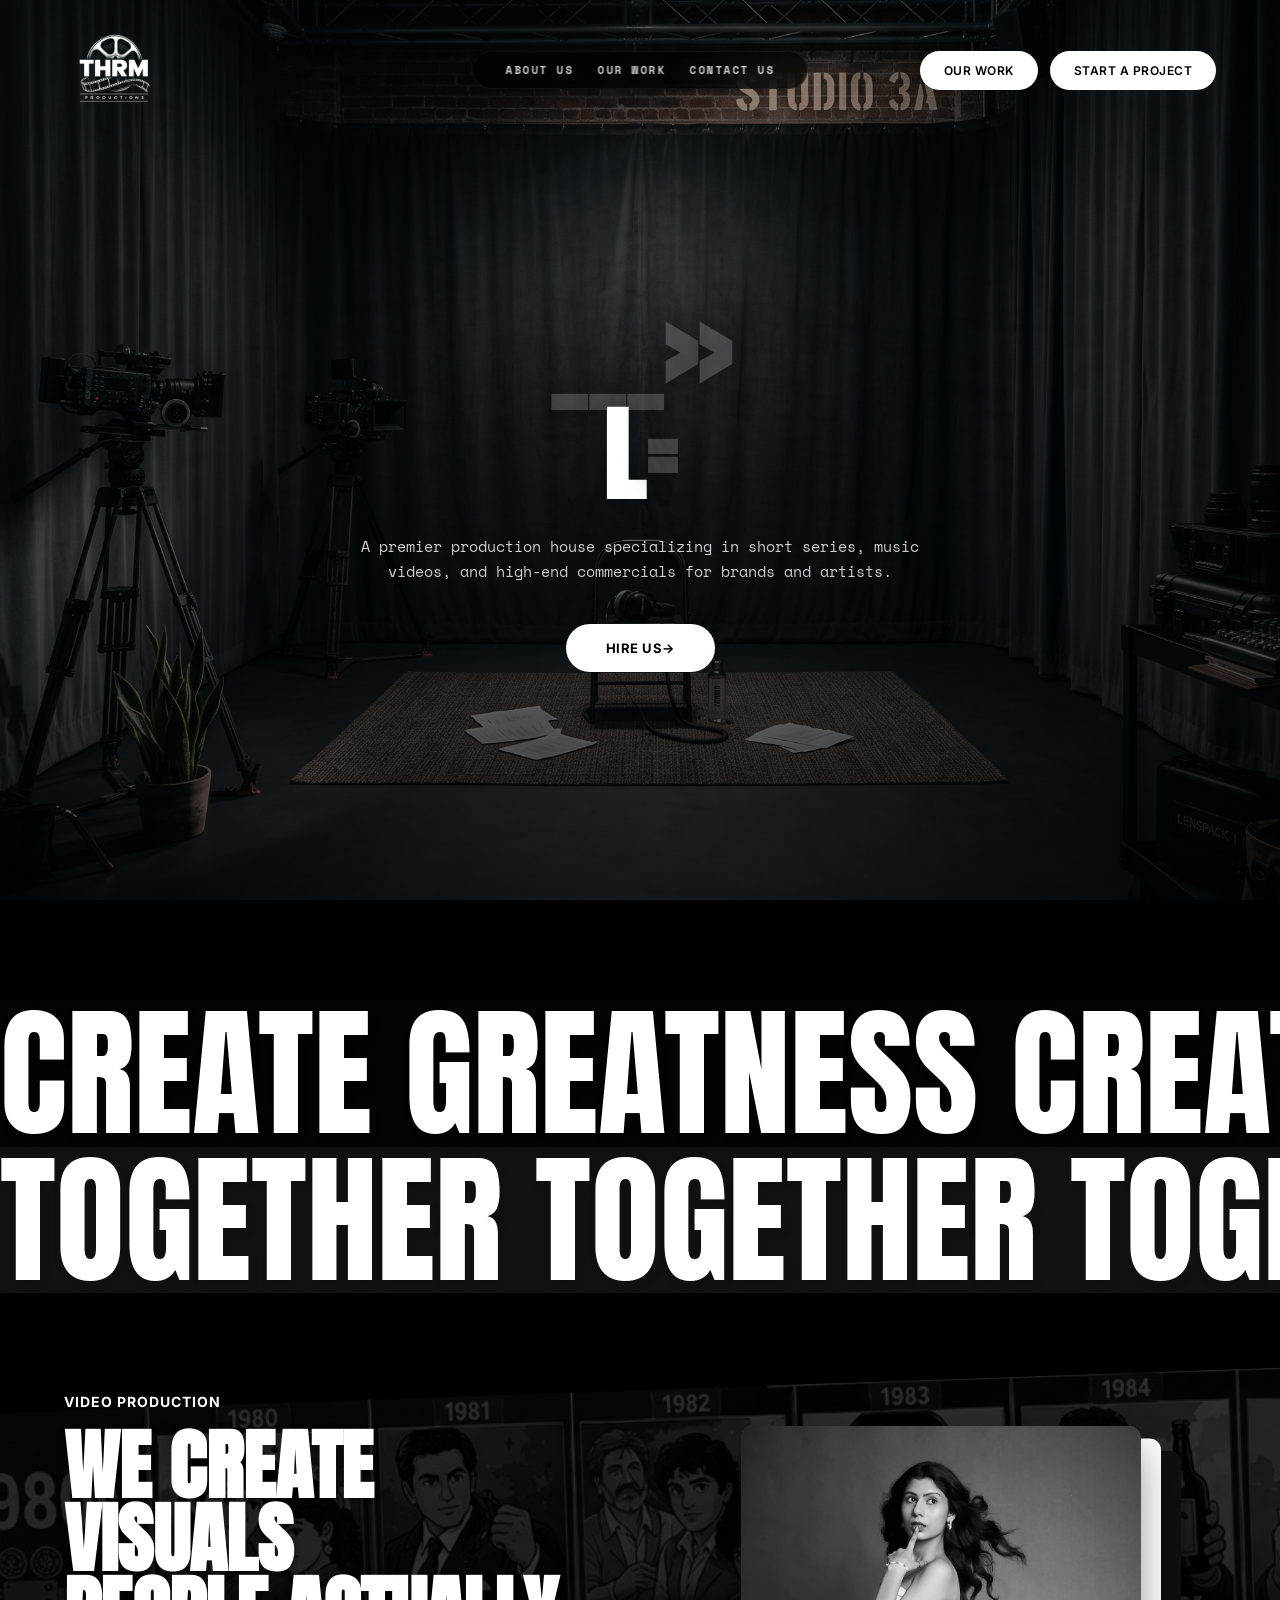
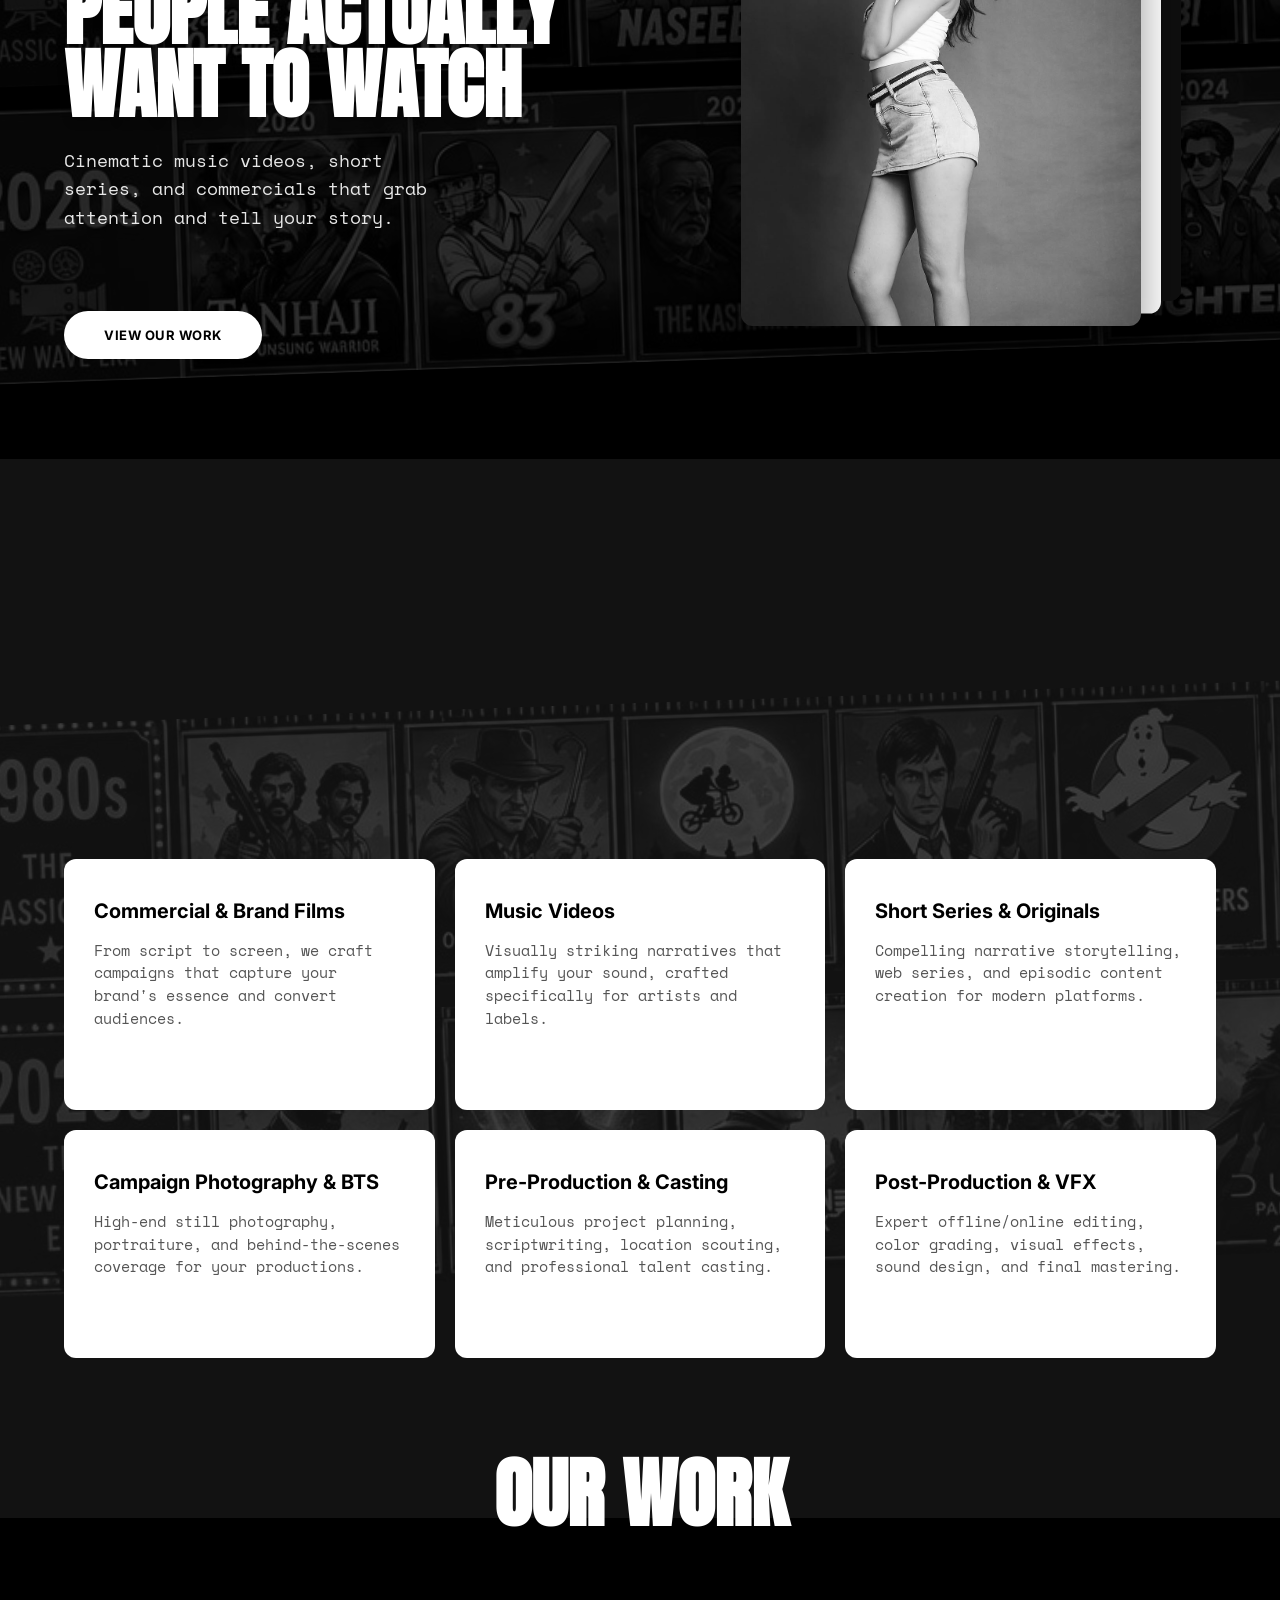
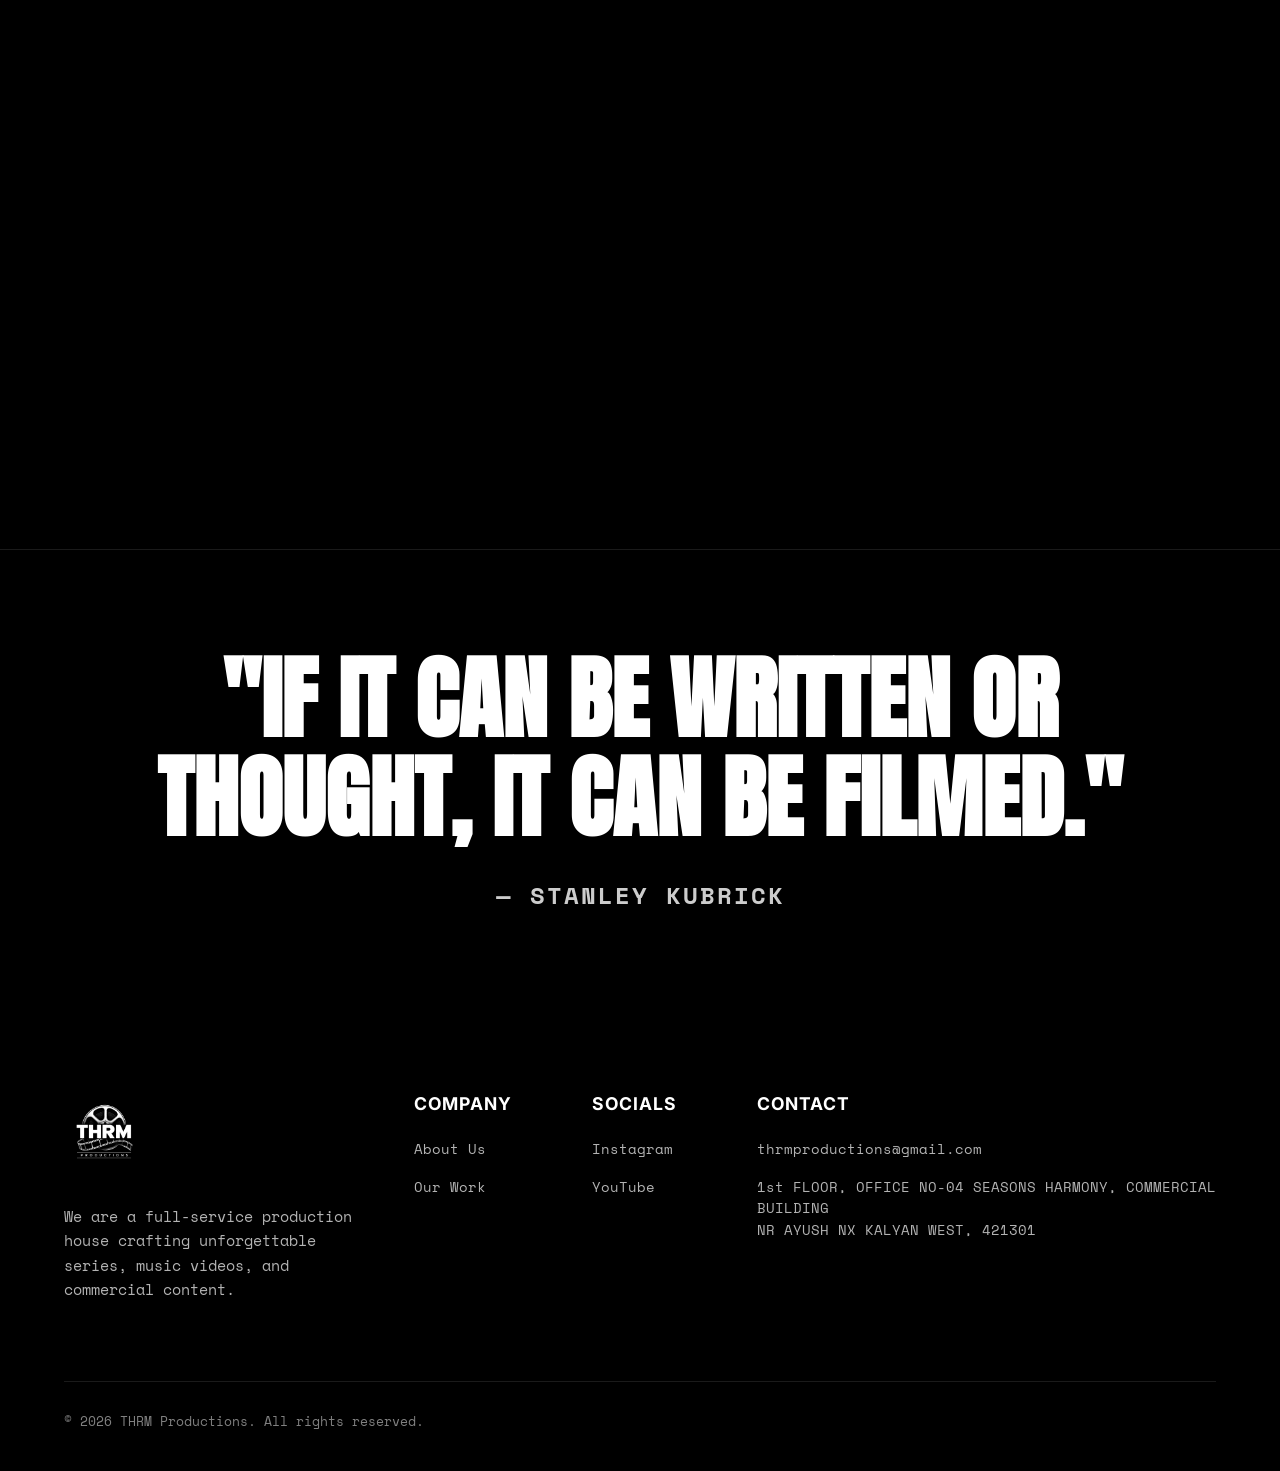
==== commit d31b2cc6: "fix: margin minor issues" ====
--- a/index.html
+++ b/index.html
@@ -216,20 +216,13 @@
             </div>
         </div>
 
-        <div class="slider-controls">
-            <button class="nav-btn"><svg width="24" height="24" viewBox="0 0 24 24" fill="none" stroke="currentColor"
-                    stroke-width="2" stroke-linecap="round" stroke-linejoin="round">
-                    <path d="m15 18-6-6 6-6" />
-                </svg></button>
-            <button class="nav-btn"><svg width="24" height="24" viewBox="0 0 24 24" fill="none" stroke="currentColor"
-                    stroke-width="2" stroke-linecap="round" stroke-linejoin="round">
-                    <path d="m9 18 6-6-6-6" />
-                </svg></button>
-        </div>
     </section>
 
     <!-- Video Carousel Section -->
     <section class="video-carousel-section" id="our-work">
+        <div class="carousel-header fade-up">
+            <h2>OUR WORK</h2>
+        </div>
         <div class="video-carousel">
             <div class="video-item">
                 <video src="./assets/vid%201.mp4" autoplay loop muted playsinline></video>
--- a/style.css
+++ b/style.css
@@ -842,7 +842,22 @@
 .video-carousel-section {
     position: relative;
     z-index: 10;
-    margin-top: -150px; /* Pulls it up to overlap the previous maroon section */
+    margin-top: -60px; /* Pulls section up to reduce the large gap */
+    margin-bottom: 80px;
+}
+
+.carousel-header {
+    text-align: center;
+    margin-bottom: 40px;
+    position: relative;
+    z-index: 2;
+}
+
+.carousel-header h2 {
+    font-family: var(--font-heading);
+    font-size: clamp(3.5rem, 6vw, 6.5rem);
+    line-height: 0.95;
+    text-transform: uppercase;
 }
 
 .video-carousel {
@@ -854,8 +869,8 @@
 }
 
 .video-item {
-    flex: 0 0 340px; /* Width for vertical format */
-    height: 600px;   /* Height for vertical format */
+    flex: 0 0 280px; /* Width for vertical format */
+    height: 498px;   /* Height for vertical format */
     position: relative;
     border-radius: 8px;
     overflow: hidden;
@@ -879,11 +894,12 @@
 
 @media (max-width: 768px) {
     .video-item {
-        flex: 0 0 260px;
-        height: 460px;
+        flex: 0 0 220px;
+        height: 391px;
     }
     .video-carousel-section {
-        margin-top: -80px;
+        margin-top: 60px;
+        margin-bottom: 60px;
     }
 }
 
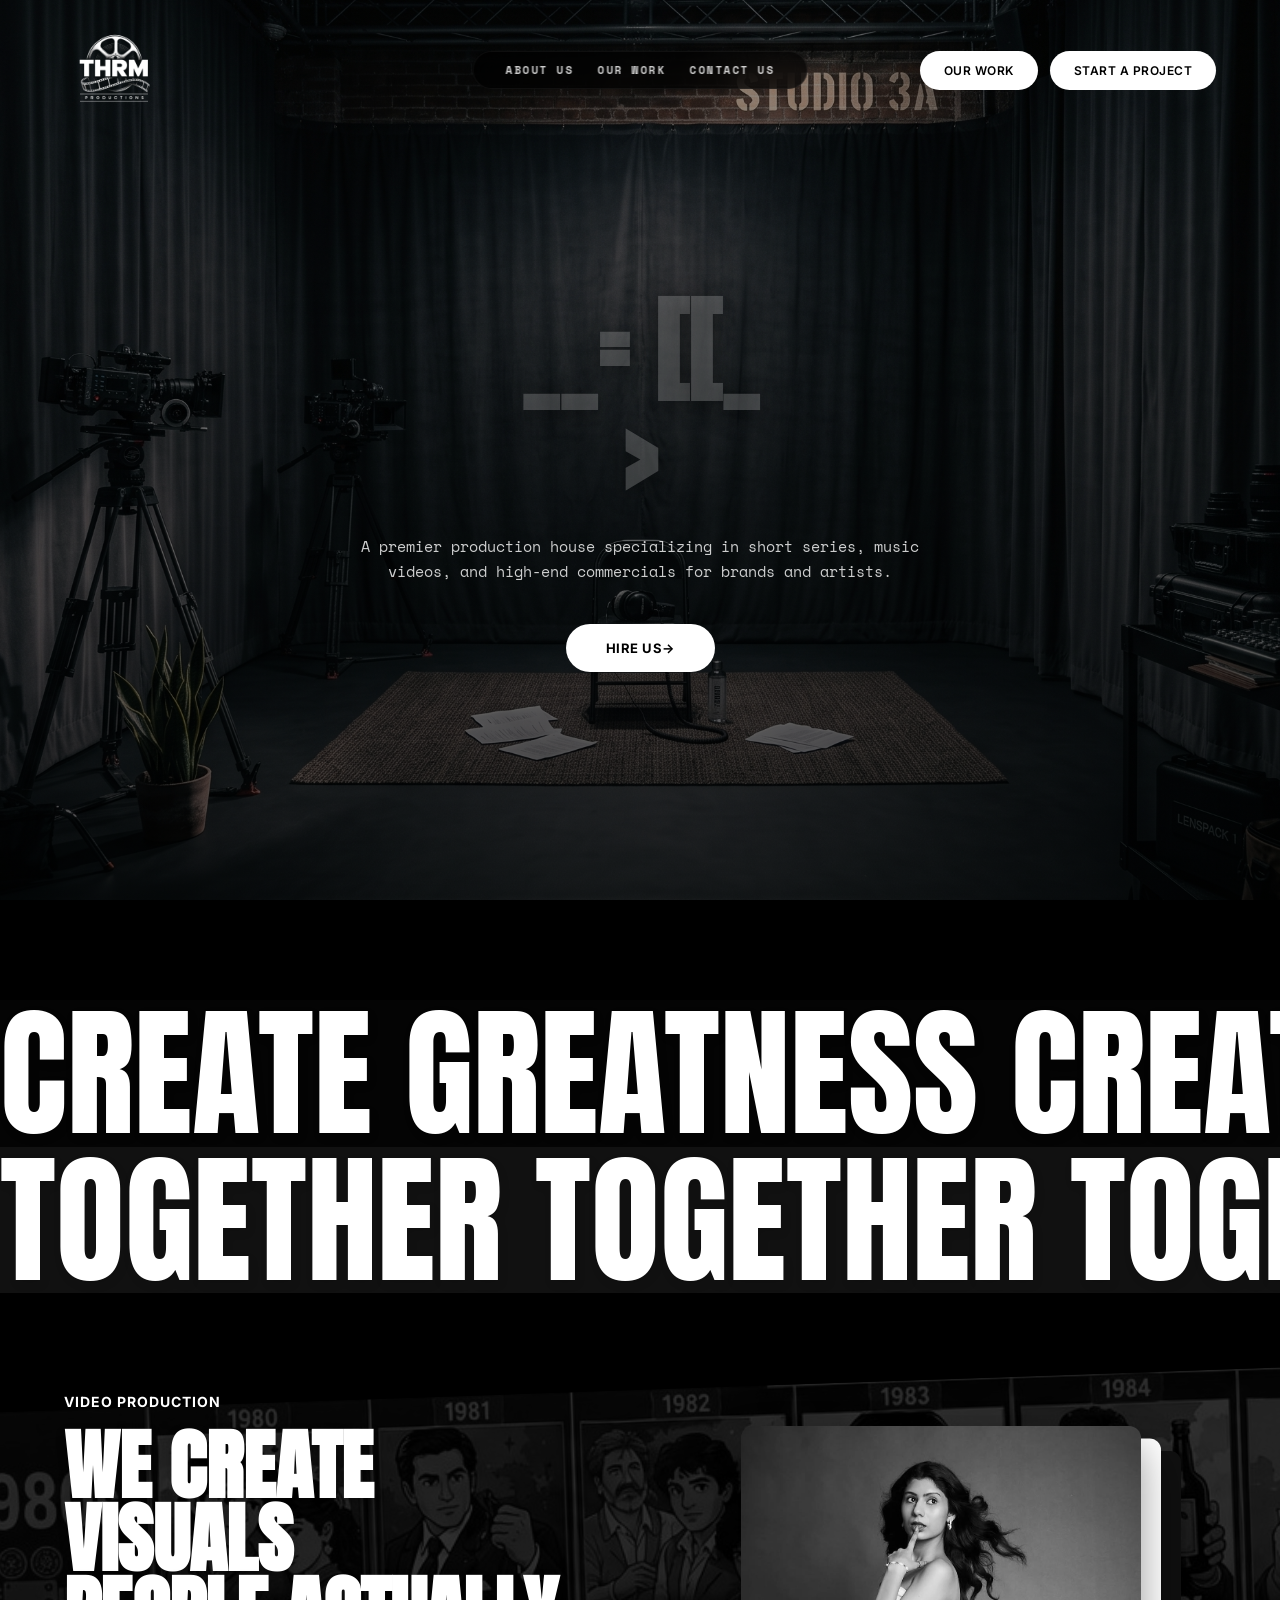
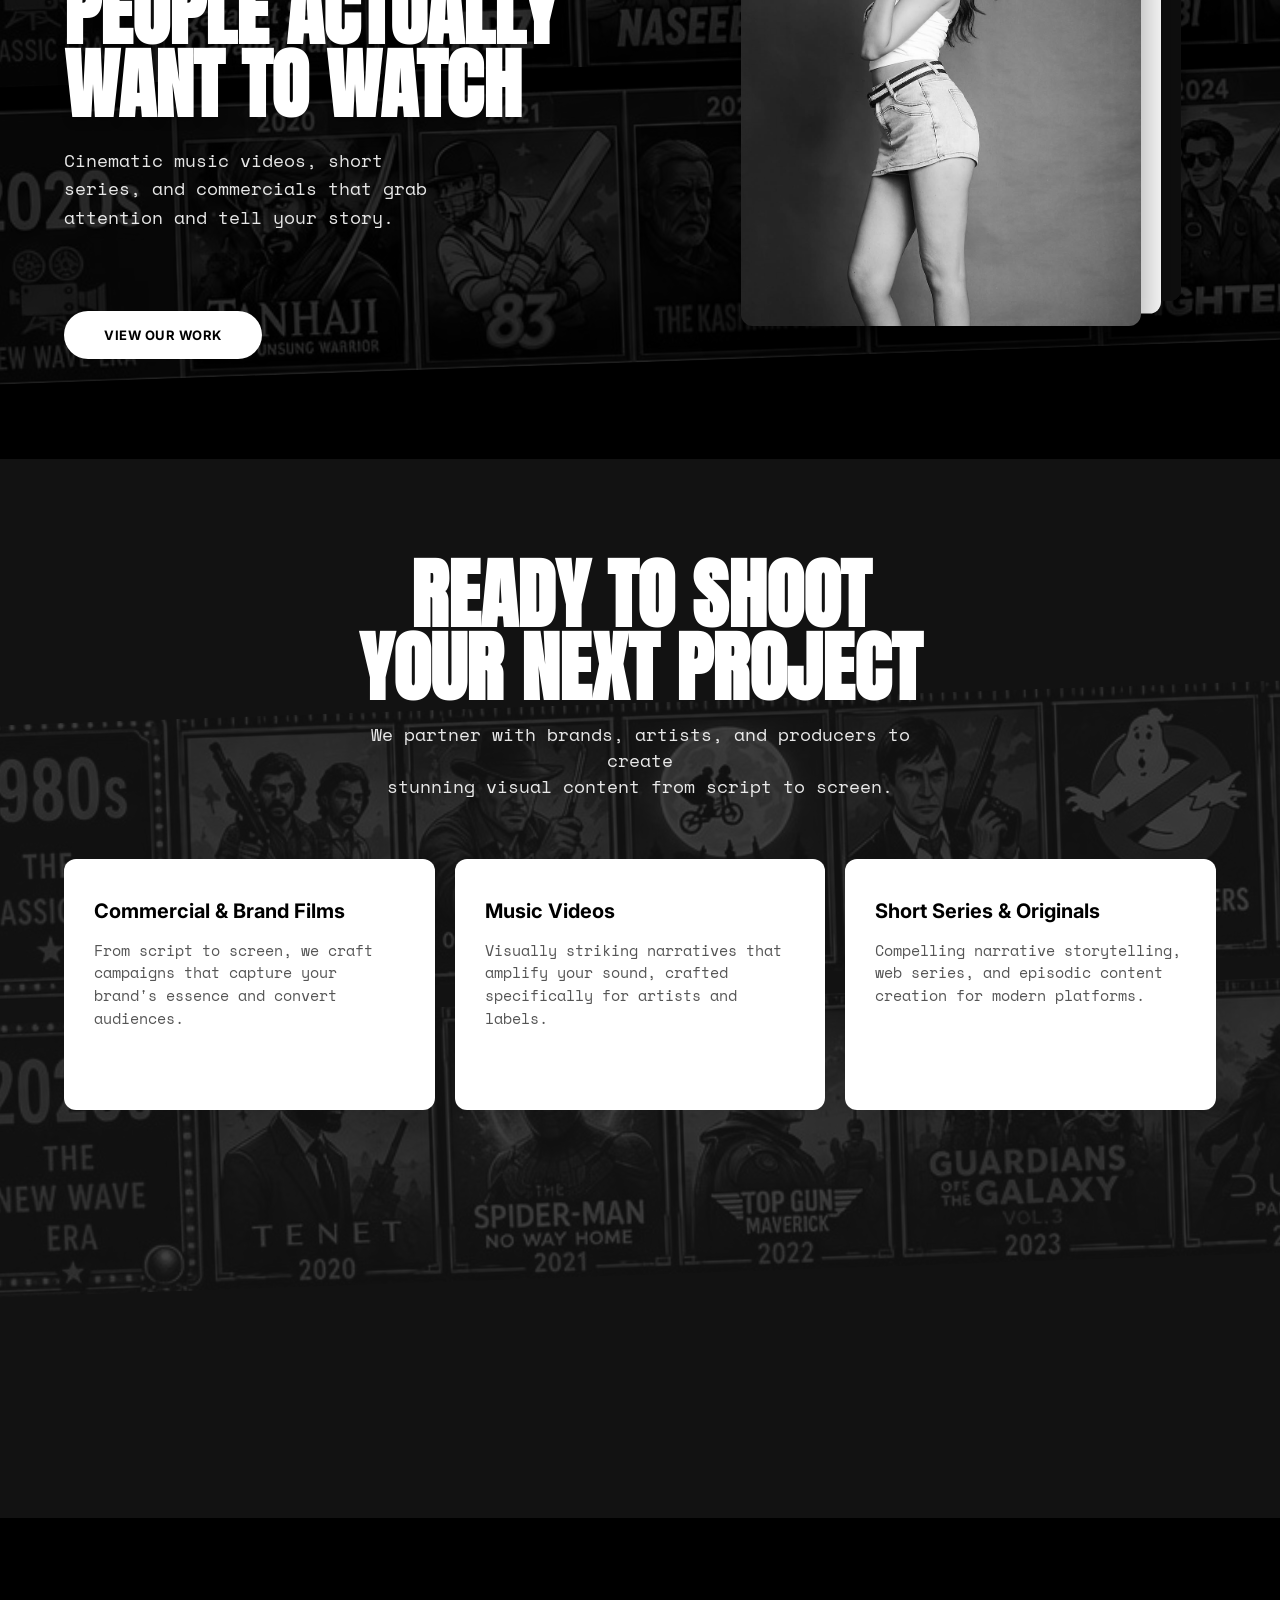
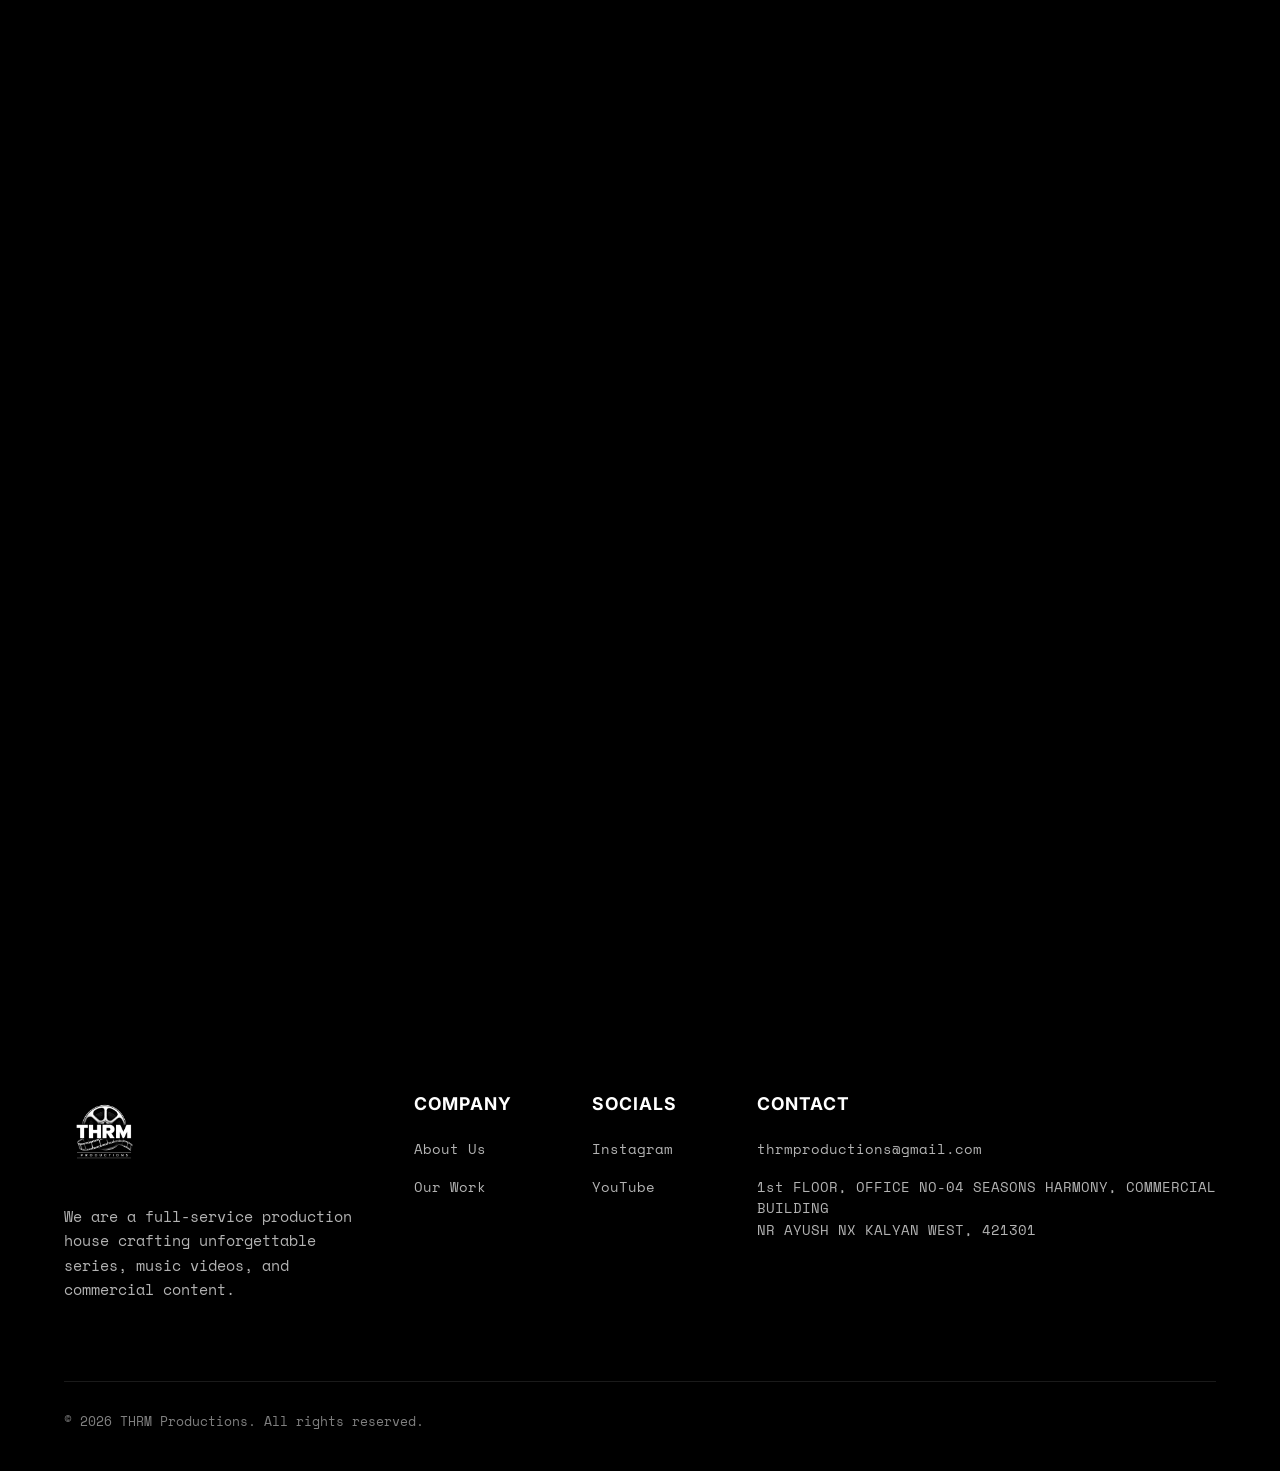
==== commit efcbc0c3: "feat: fixed redirecting routes" ====
--- a/index.html
+++ b/index.html
@@ -57,18 +57,18 @@
     <div class="hero">
         <header class="navbar">
             <div class="logo-area">
-                <a href="#" class="logo"><img src="./assets/prod_logo.png" alt=""></a>
+                <a href="/" class="logo"><img src="./assets/prod_logo.png" alt="THRM Productions"></a>
             </div>
 
             <nav class="nav-links">
-                <a href="index.html#about-us">ABOUT US</a>
-                <a href="index.html#our-work">OUR WORK</a>
-                <a href="contact.html" class="contact-btn">CONTACT US</a>
+                <a href="#about-us">ABOUT US</a>
+                <a href="#our-work">OUR WORK</a>
+                <a href="/contact" class="contact-btn">CONTACT US</a>
             </nav>
 
             <div class="auth-buttons">
                 <a href="#our-work" class="btn btn-white">OUR WORK</a>
-                <a href="contact.html" class="btn btn-yellow">START A PROJECT</a>
+                <a href="/contact" class="btn btn-yellow">START A PROJECT</a>
             </div>
         </header>
 
@@ -77,7 +77,7 @@
             <p class="sub-heading">A premier production house specializing in short series, music videos, and high-end
                 commercials for brands and artists.</p>
             <div class="hero-actions">
-                <a href="contact.html" class="btn btn-yellow btn-large">HIRE US <span class="arrow">→</span></a>
+                <a href="/contact" class="btn btn-yellow btn-large">HIRE US <span class="arrow">→</span></a>
             </div>
         </main>
     </div>
@@ -311,7 +311,7 @@
     <footer class="site-footer">
         <div class="footer-content">
             <div class="footer-brand">
-                <a href="#" class="logo"><img src="./assets/prod_logo.png" alt="THRM Productions"></a>
+                <a href="/" class="logo"><img src="./assets/prod_logo.png" alt="THRM Productions"></a>
                 <p>We are a full-service production house crafting unforgettable series, music videos, and commercial
                     content.</p>
             </div>
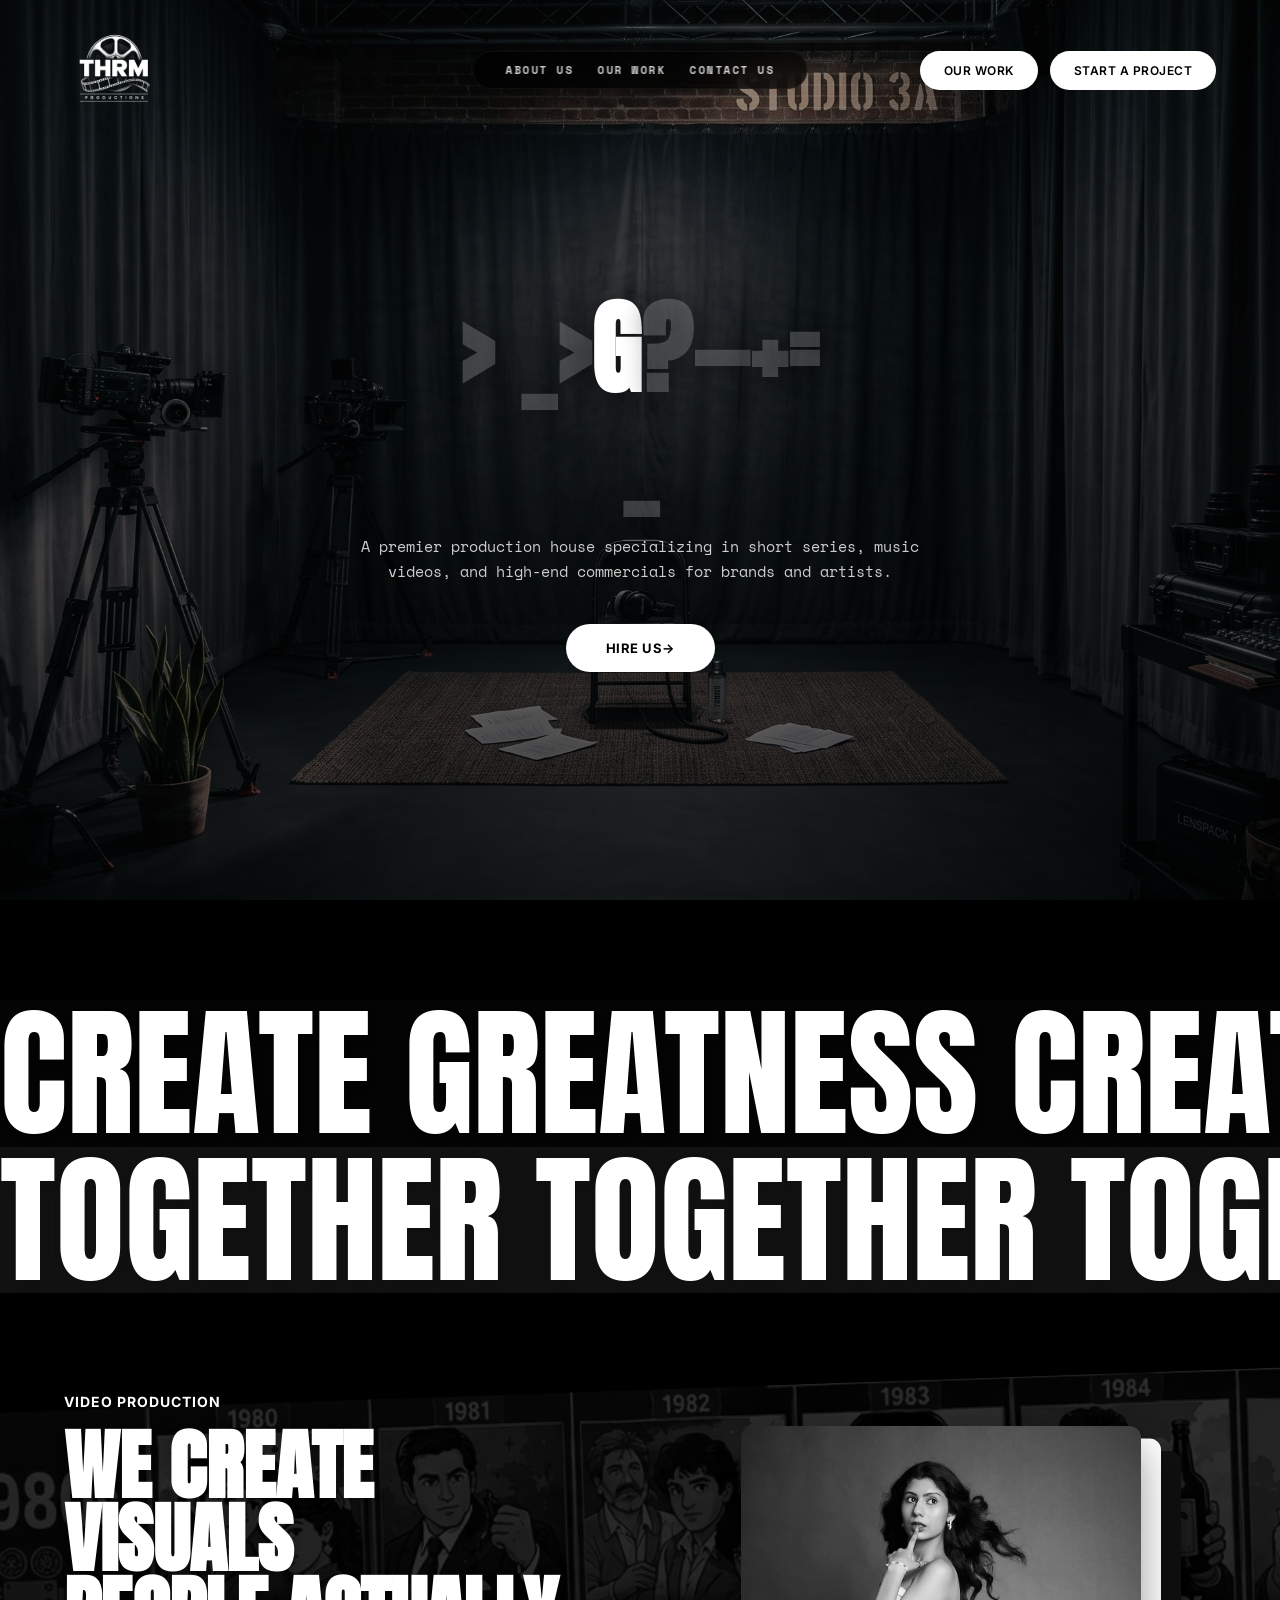
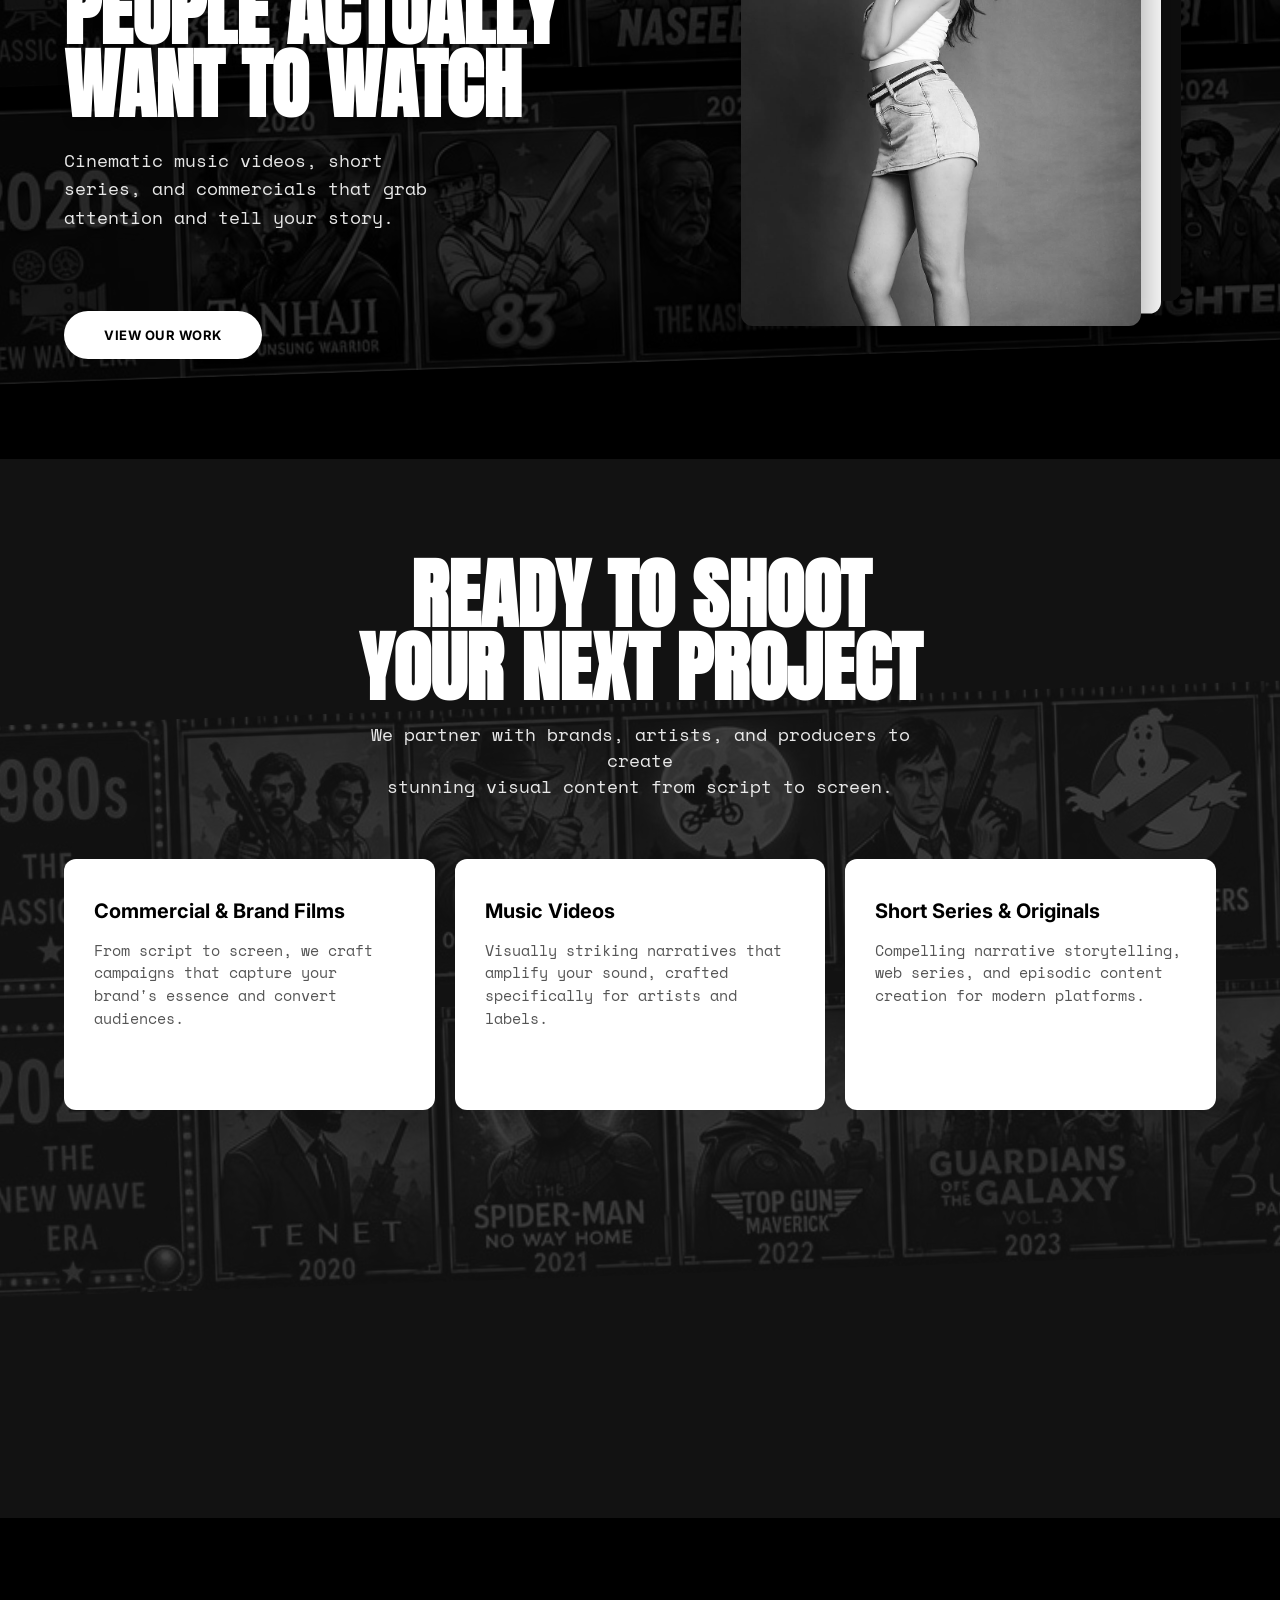
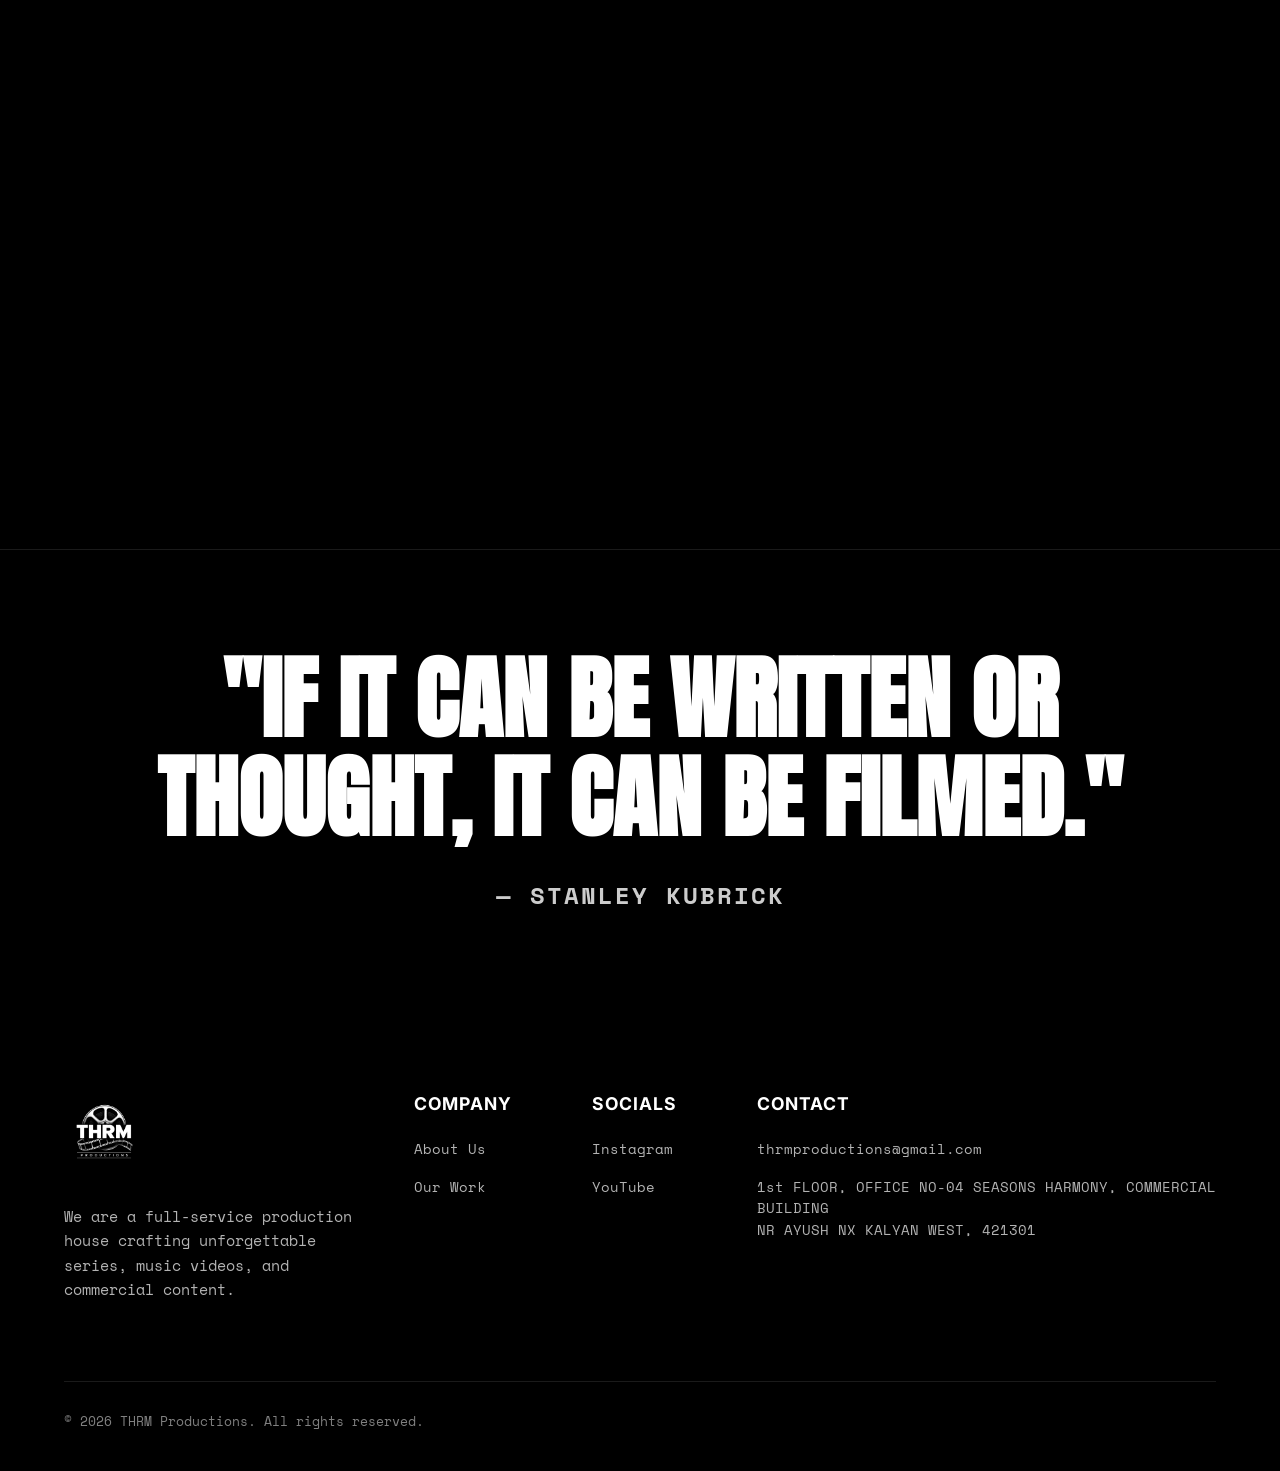
==== commit 81ecad78: "fix: update redirecting routes for thrm productions" ====
--- a/index.html
+++ b/index.html
@@ -61,13 +61,13 @@
             </div>
 
             <nav class="nav-links">
-                <a href="#about-us">ABOUT US</a>
-                <a href="#our-work">OUR WORK</a>
+                <a href="/about">ABOUT US</a>
+                <a href="/work">OUR WORK</a>
                 <a href="/contact" class="contact-btn">CONTACT US</a>
             </nav>
 
             <div class="auth-buttons">
-                <a href="#our-work" class="btn btn-white">OUR WORK</a>
+                <a href="/work" class="btn btn-white">OUR WORK</a>
                 <a href="/contact" class="btn btn-yellow">START A PROJECT</a>
             </div>
         </header>
@@ -131,7 +131,7 @@
             <h2>WE CREATE VISUALS<br>PEOPLE ACTUALLY<br>WANT TO WATCH</h2>
             <p class="ad-desc">Cinematic music videos, short series, and commercials that grab attention and tell your
                 story.</p>
-            <a href="#our-work" class="btn btn-yellow btn-large">VIEW OUR WORK</a>
+            <a href="/work" class="btn btn-yellow btn-large">VIEW OUR WORK</a>
         </div>
         <div class="ad-visuals fade-up stagger-2">
             <div class="visual-stack">
@@ -319,8 +319,8 @@
             <div class="footer-links">
                 <div class="link-group">
                     <h4>Company</h4>
-                    <a href="#about-us">About Us</a>
-                    <a href="#our-work">Our Work</a>
+                    <a href="/about">About Us</a>
+                    <a href="/work">Our Work</a>
                     <!-- <a href="#">Originals</a> -->
         
                 </div>
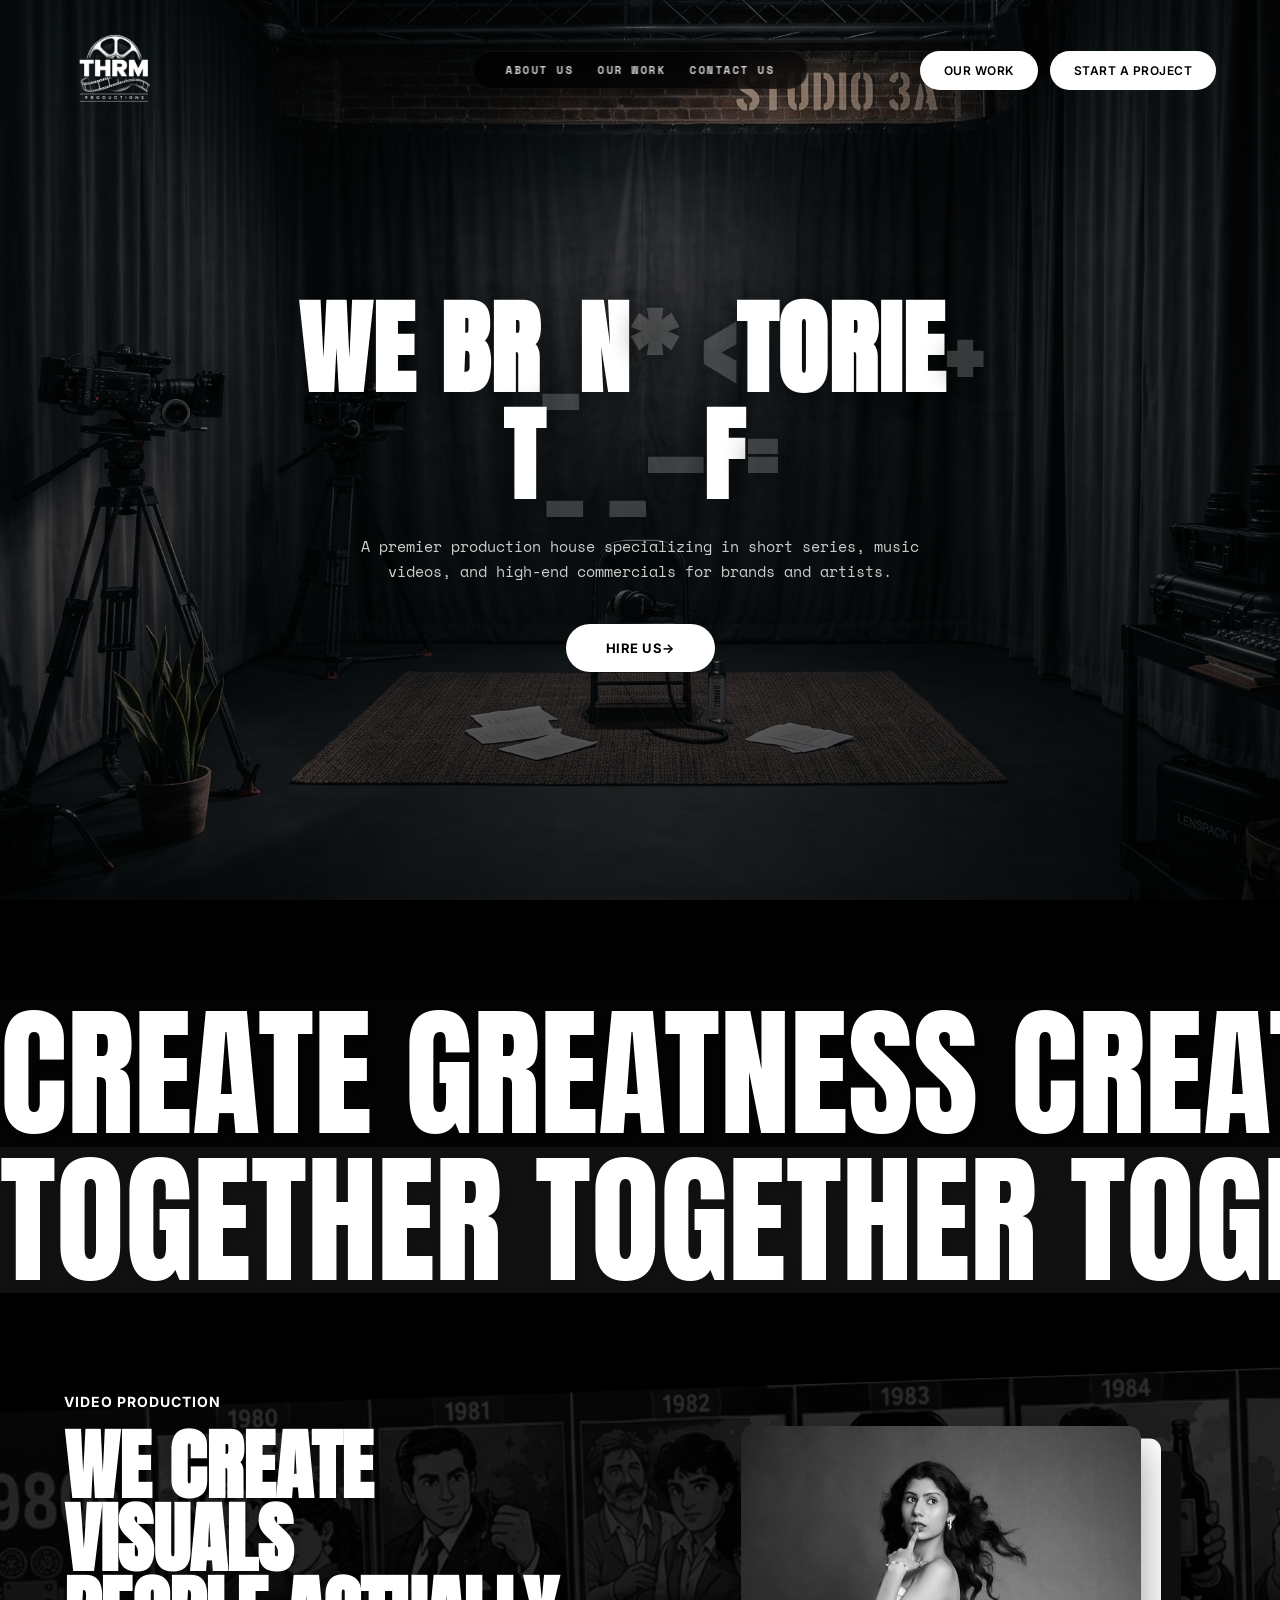
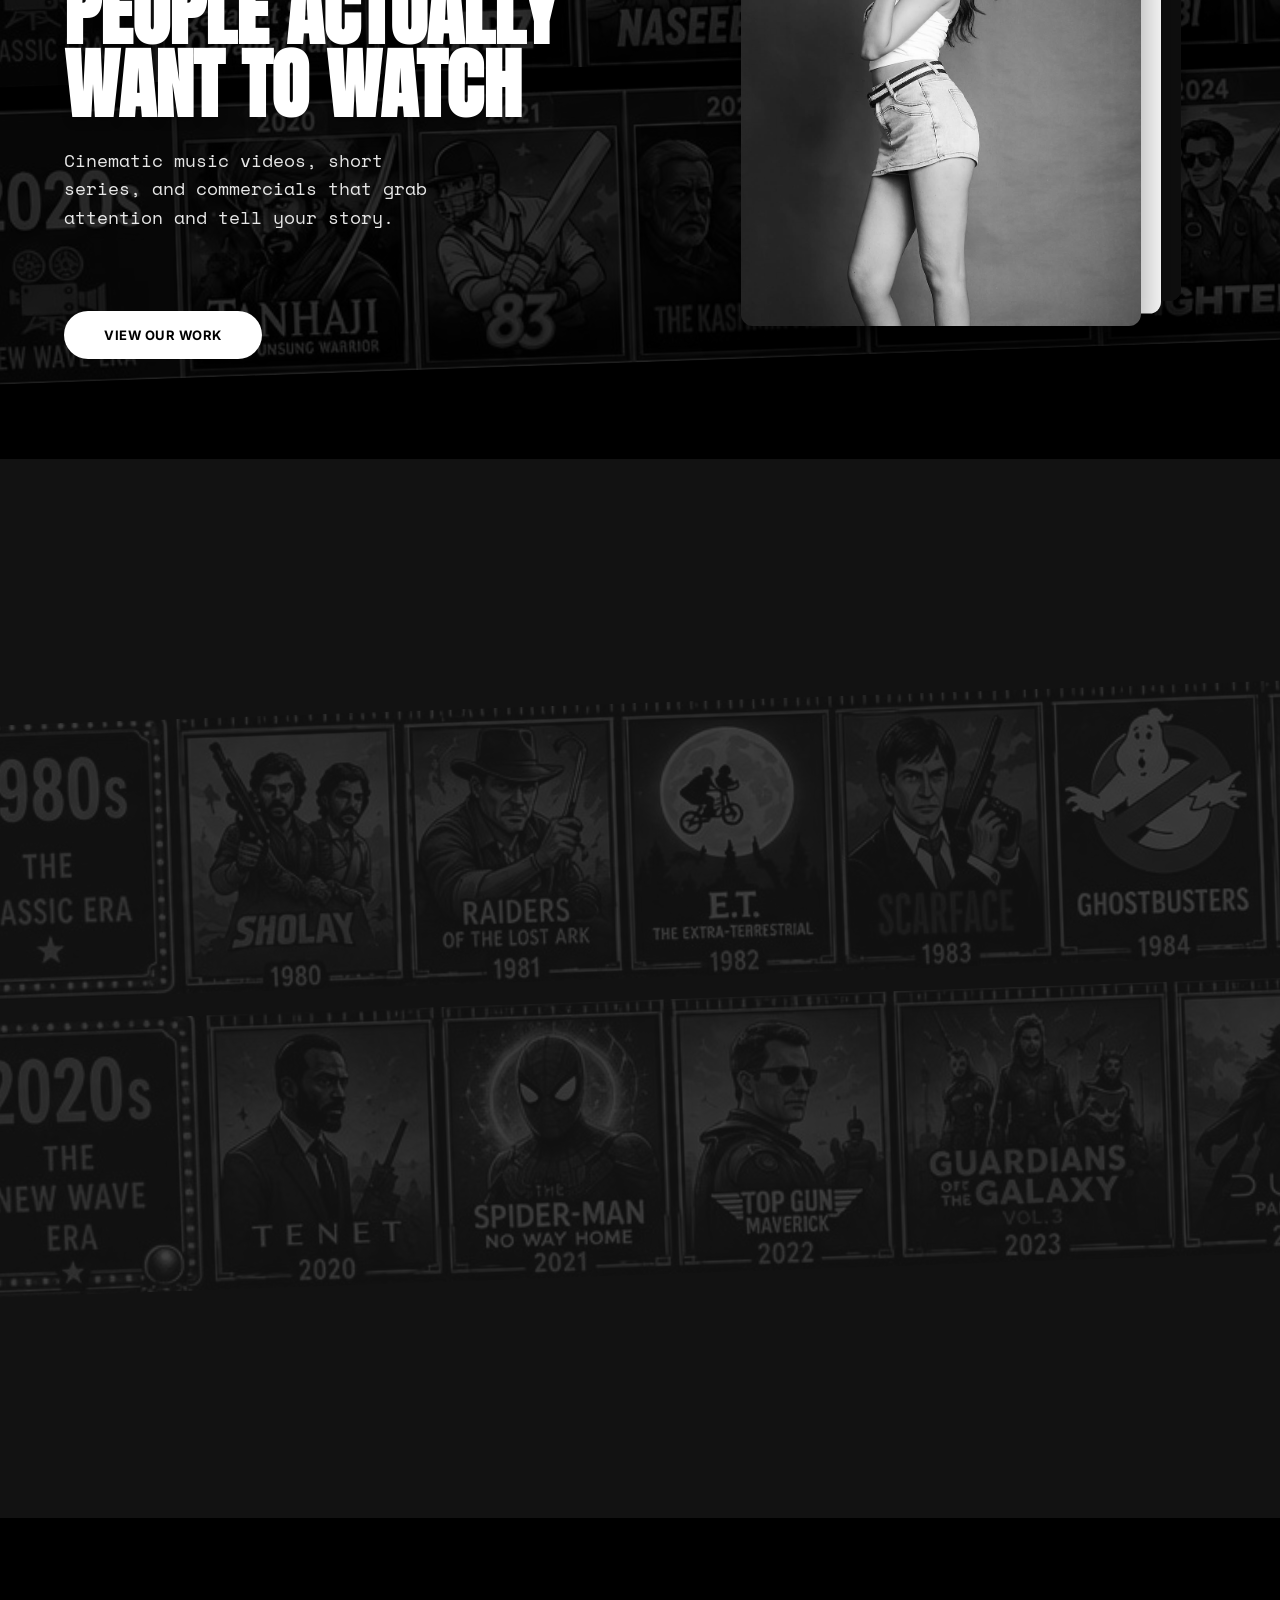
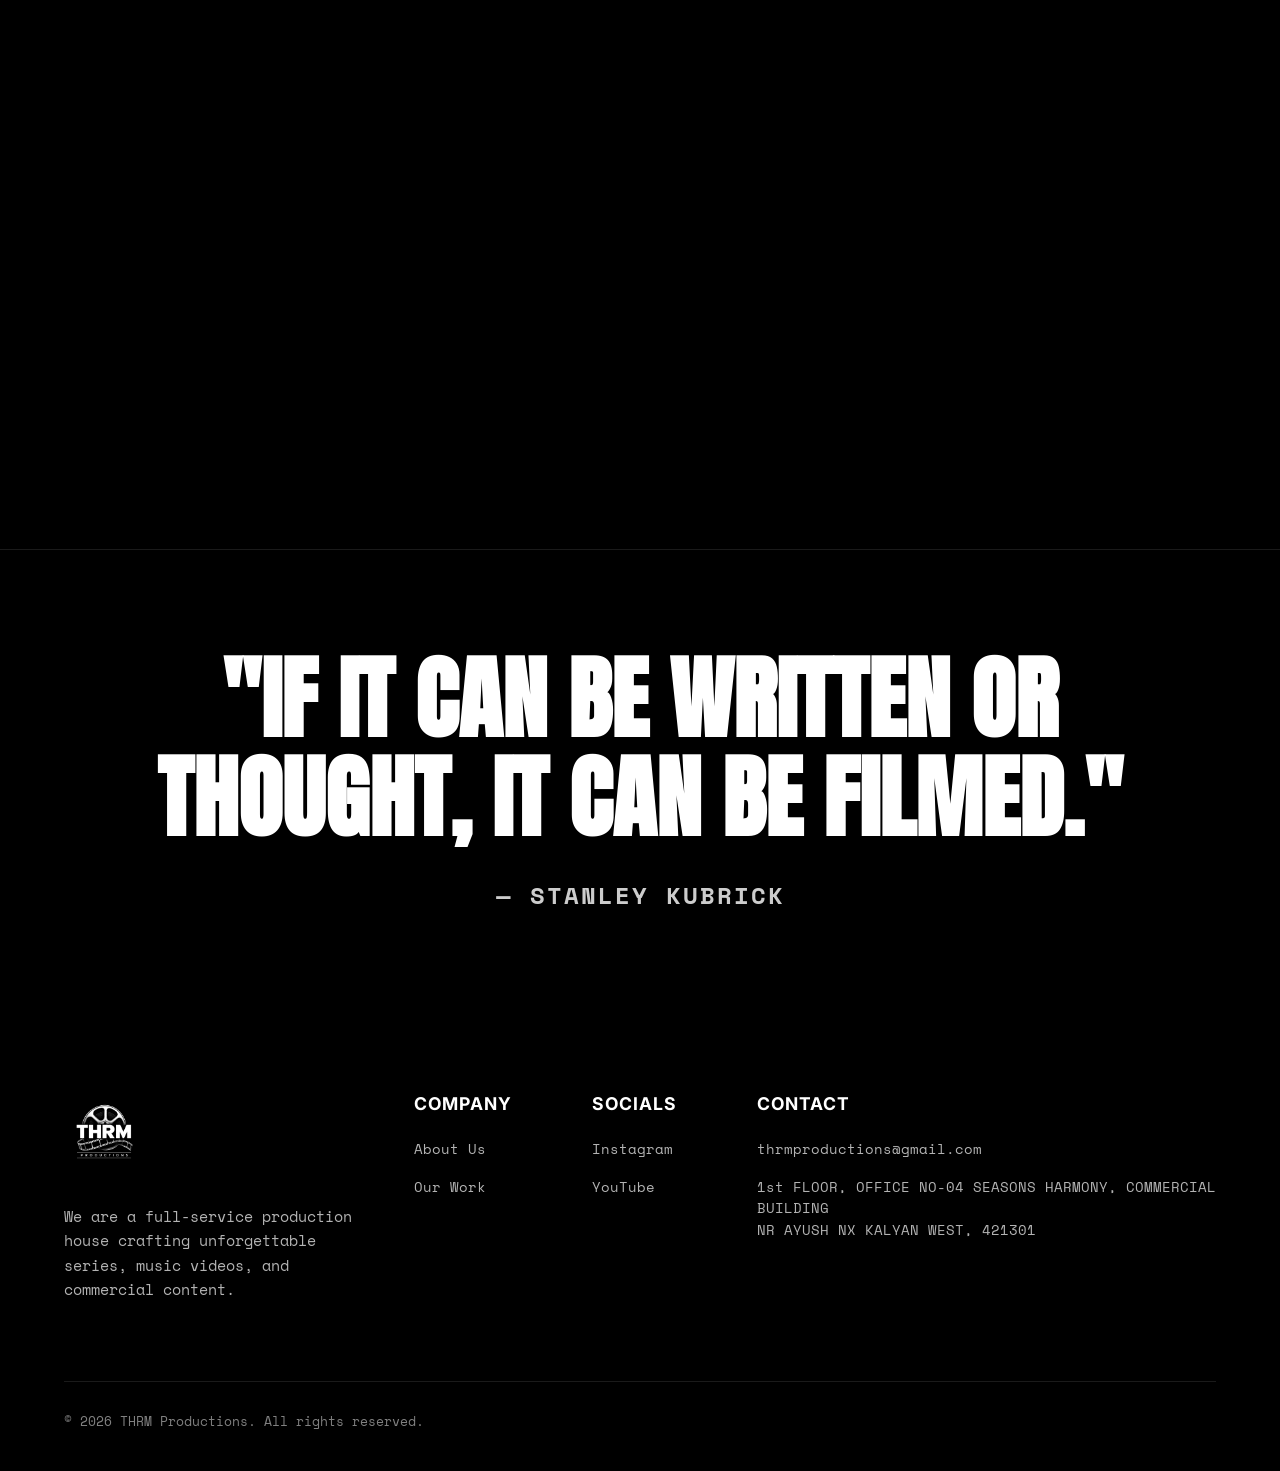
==== commit 2be0f886: "feat: fixed routing behaviour for about us page" ====
--- a/index.html
+++ b/index.html
@@ -33,7 +33,7 @@
     <link
         href="https://fonts.googleapis.com/css2?family=Anton&family=Space+Mono:ital,wght@0,400;0,700;1,400;1,700&family=Inter:wght@400;500;600;700;800&display=swap"
         rel="stylesheet">
-    <link rel="stylesheet" href="style.css?v=1.1">
+    <link rel="stylesheet" href="style.css?v=1.2">
 
      <!-- Google Tag Manager -->
     <script>(function(w,d,s,l,i){w[l]=w[l]||[];w[l].push({'gtm.start':
@@ -341,6 +341,6 @@
         </div>
     </footer>
 
-    <script src="script.js?v=1.1"></script>
+    <script src="script.js?v=1.2"></script>
 </body>
 </html>
